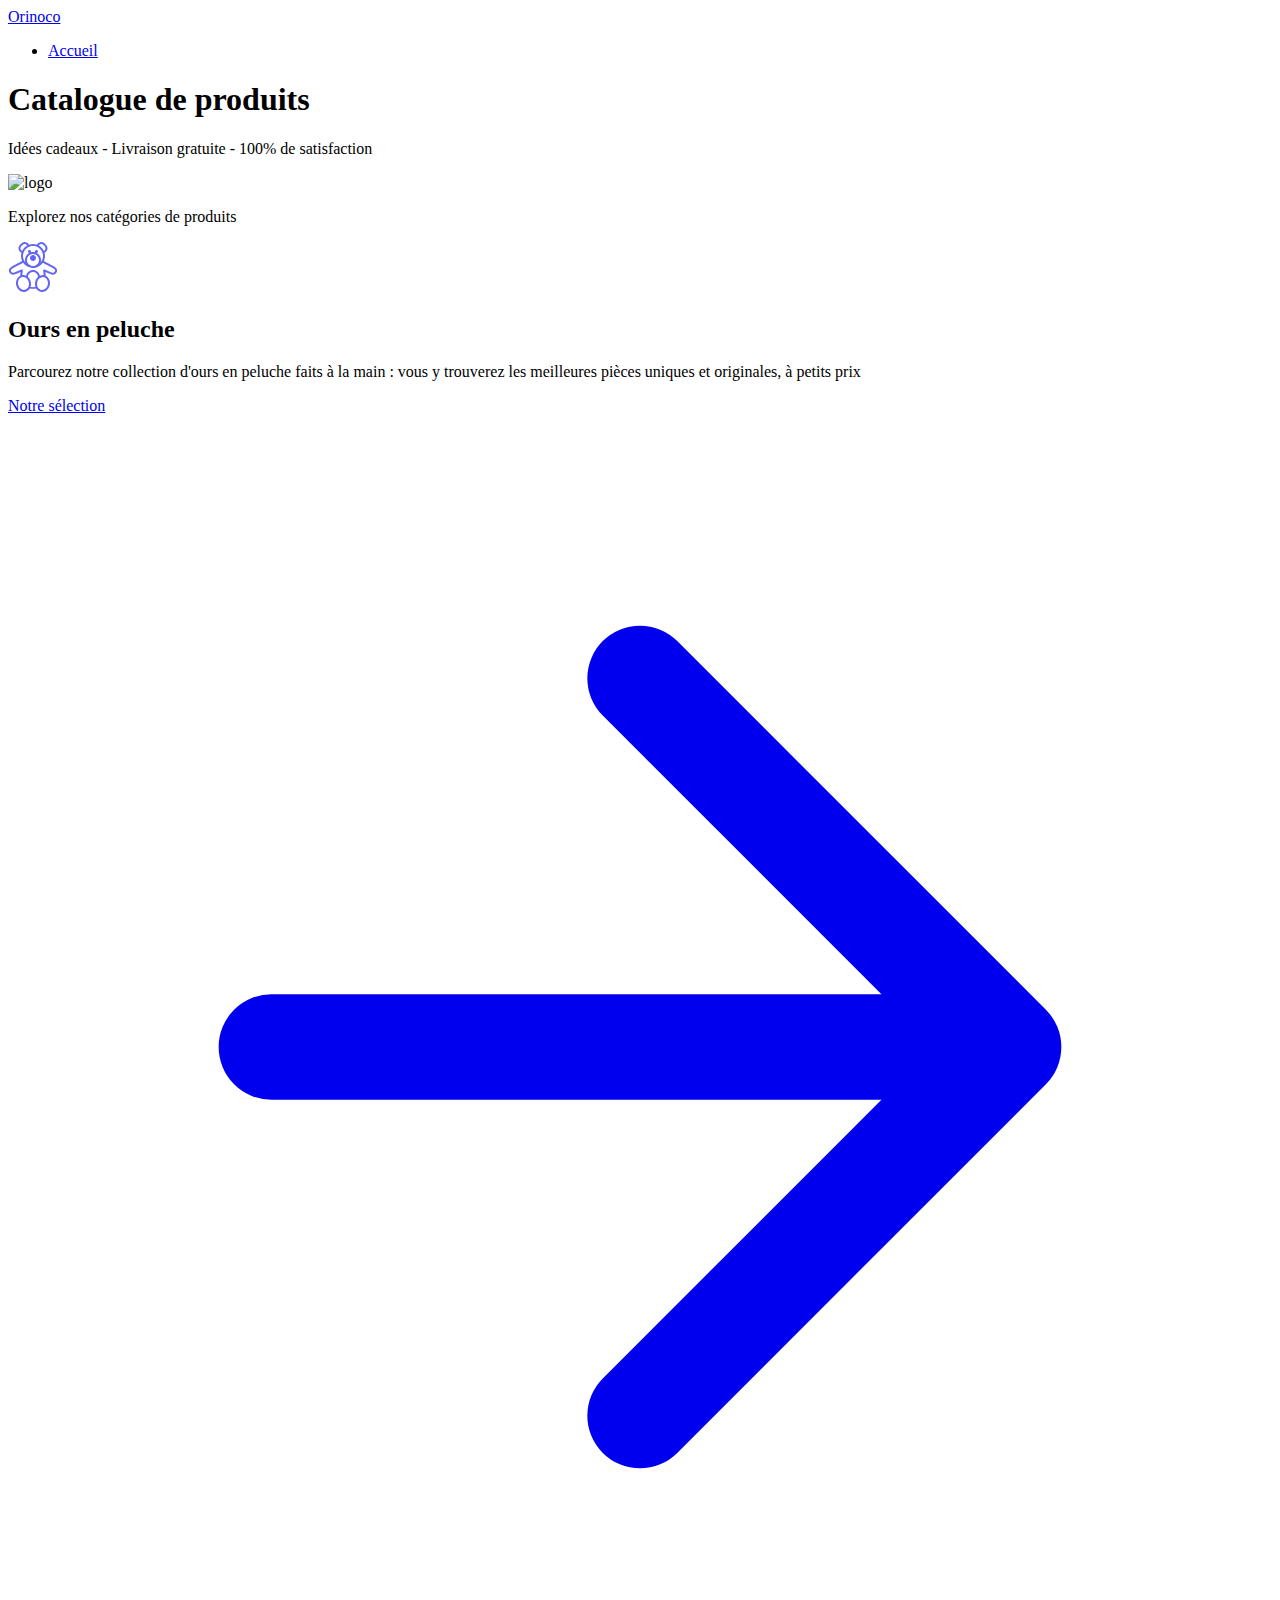
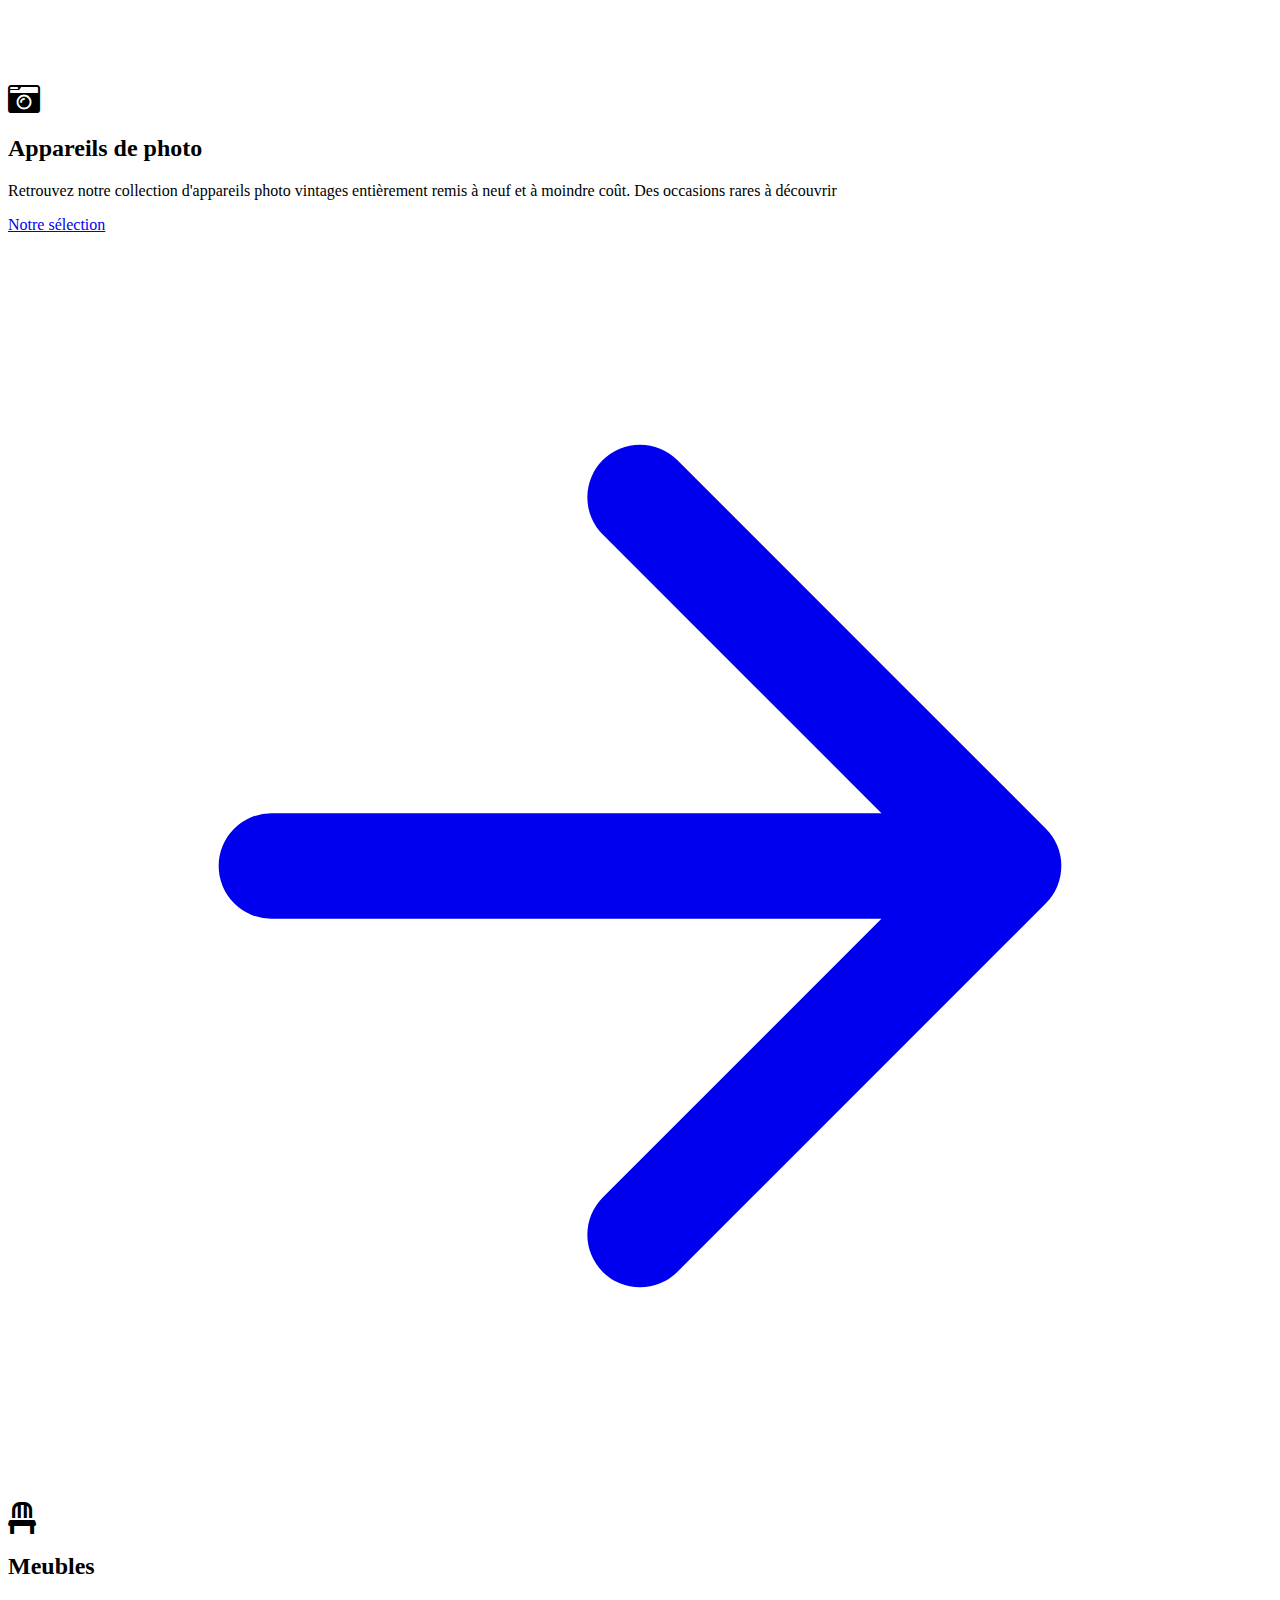
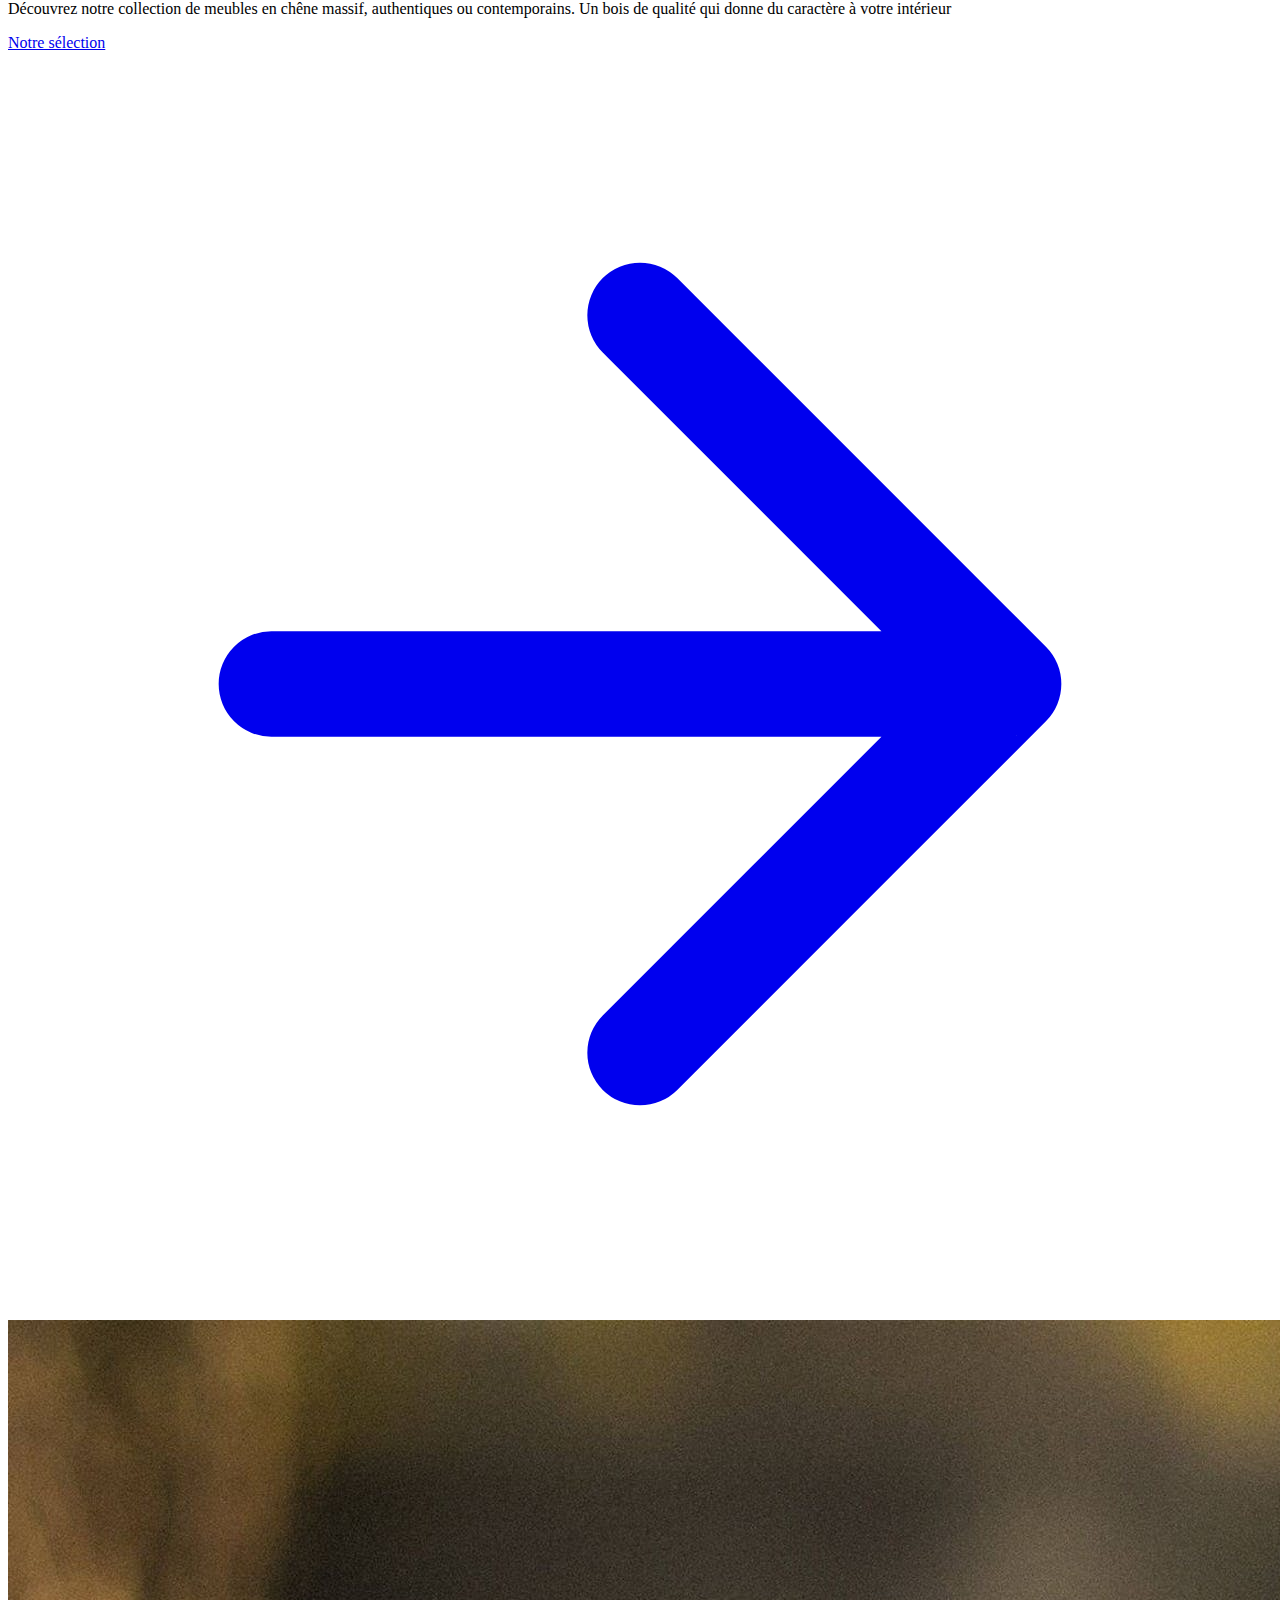
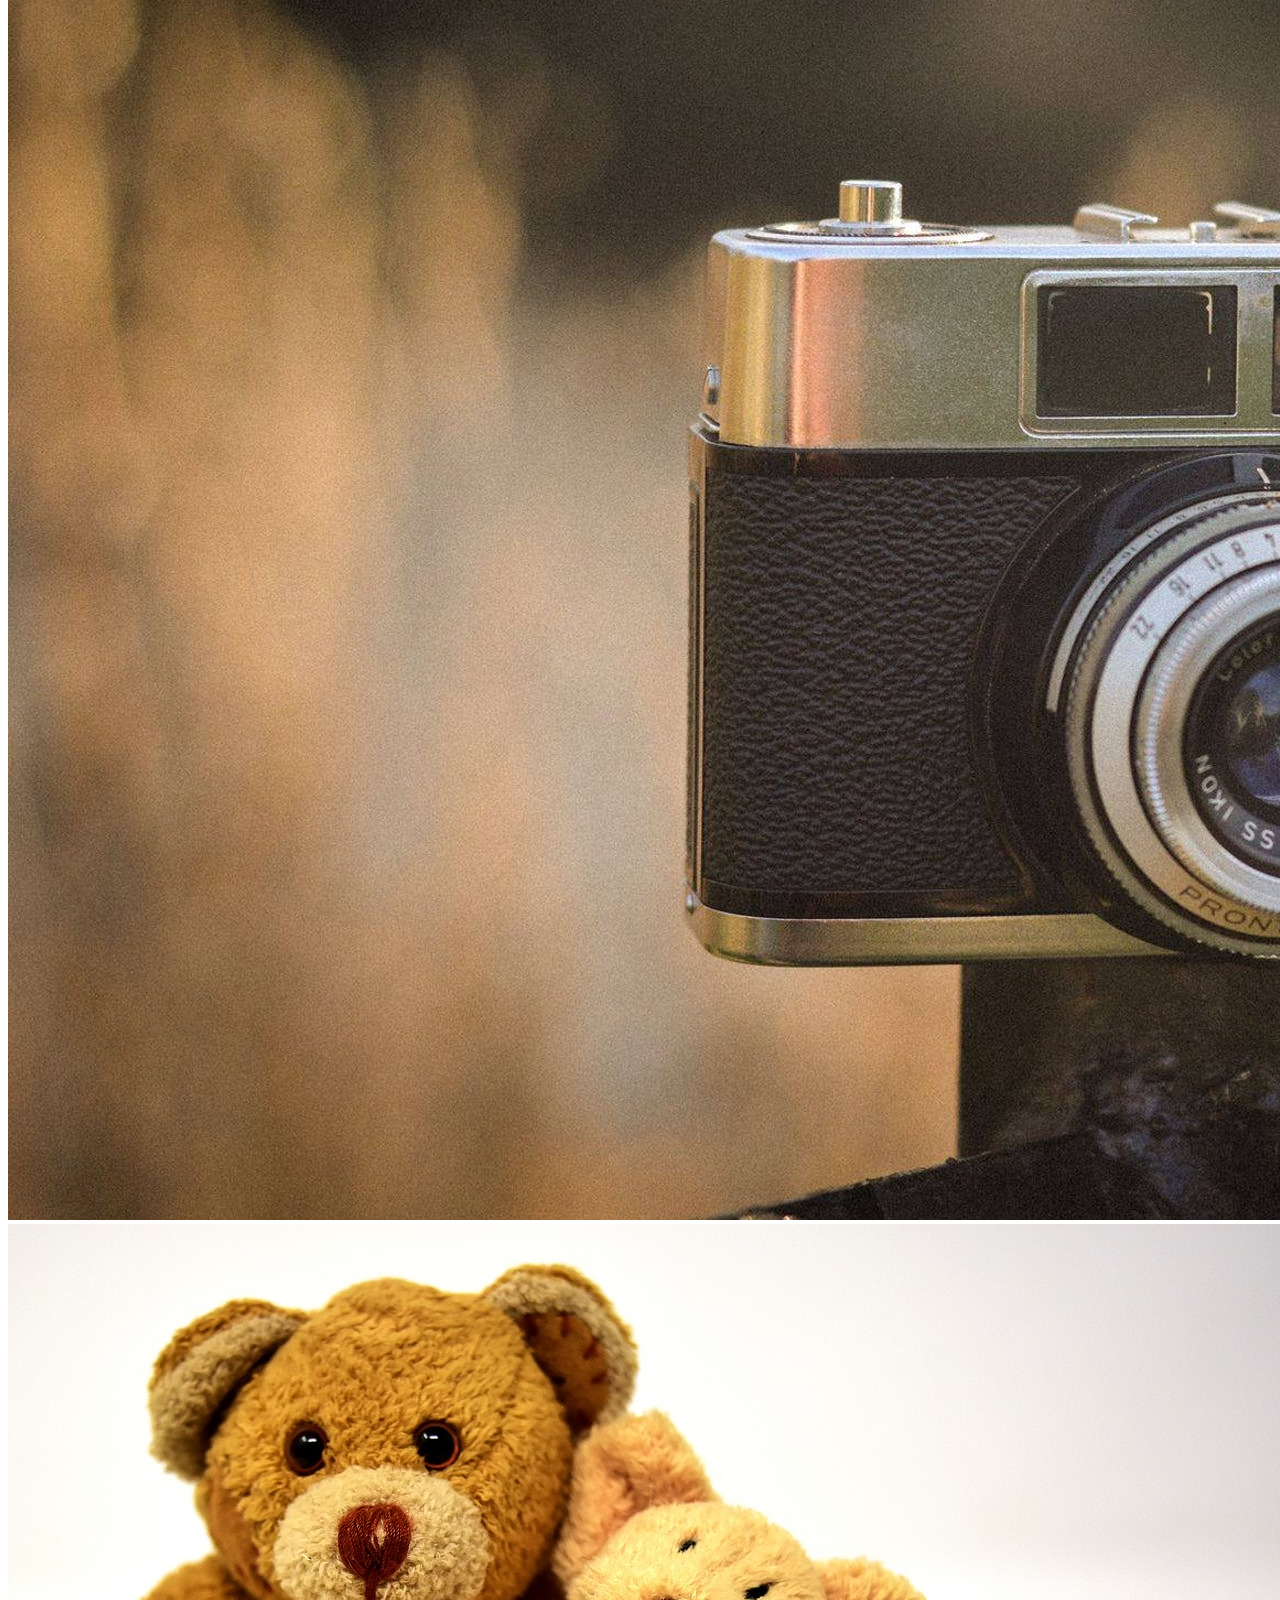
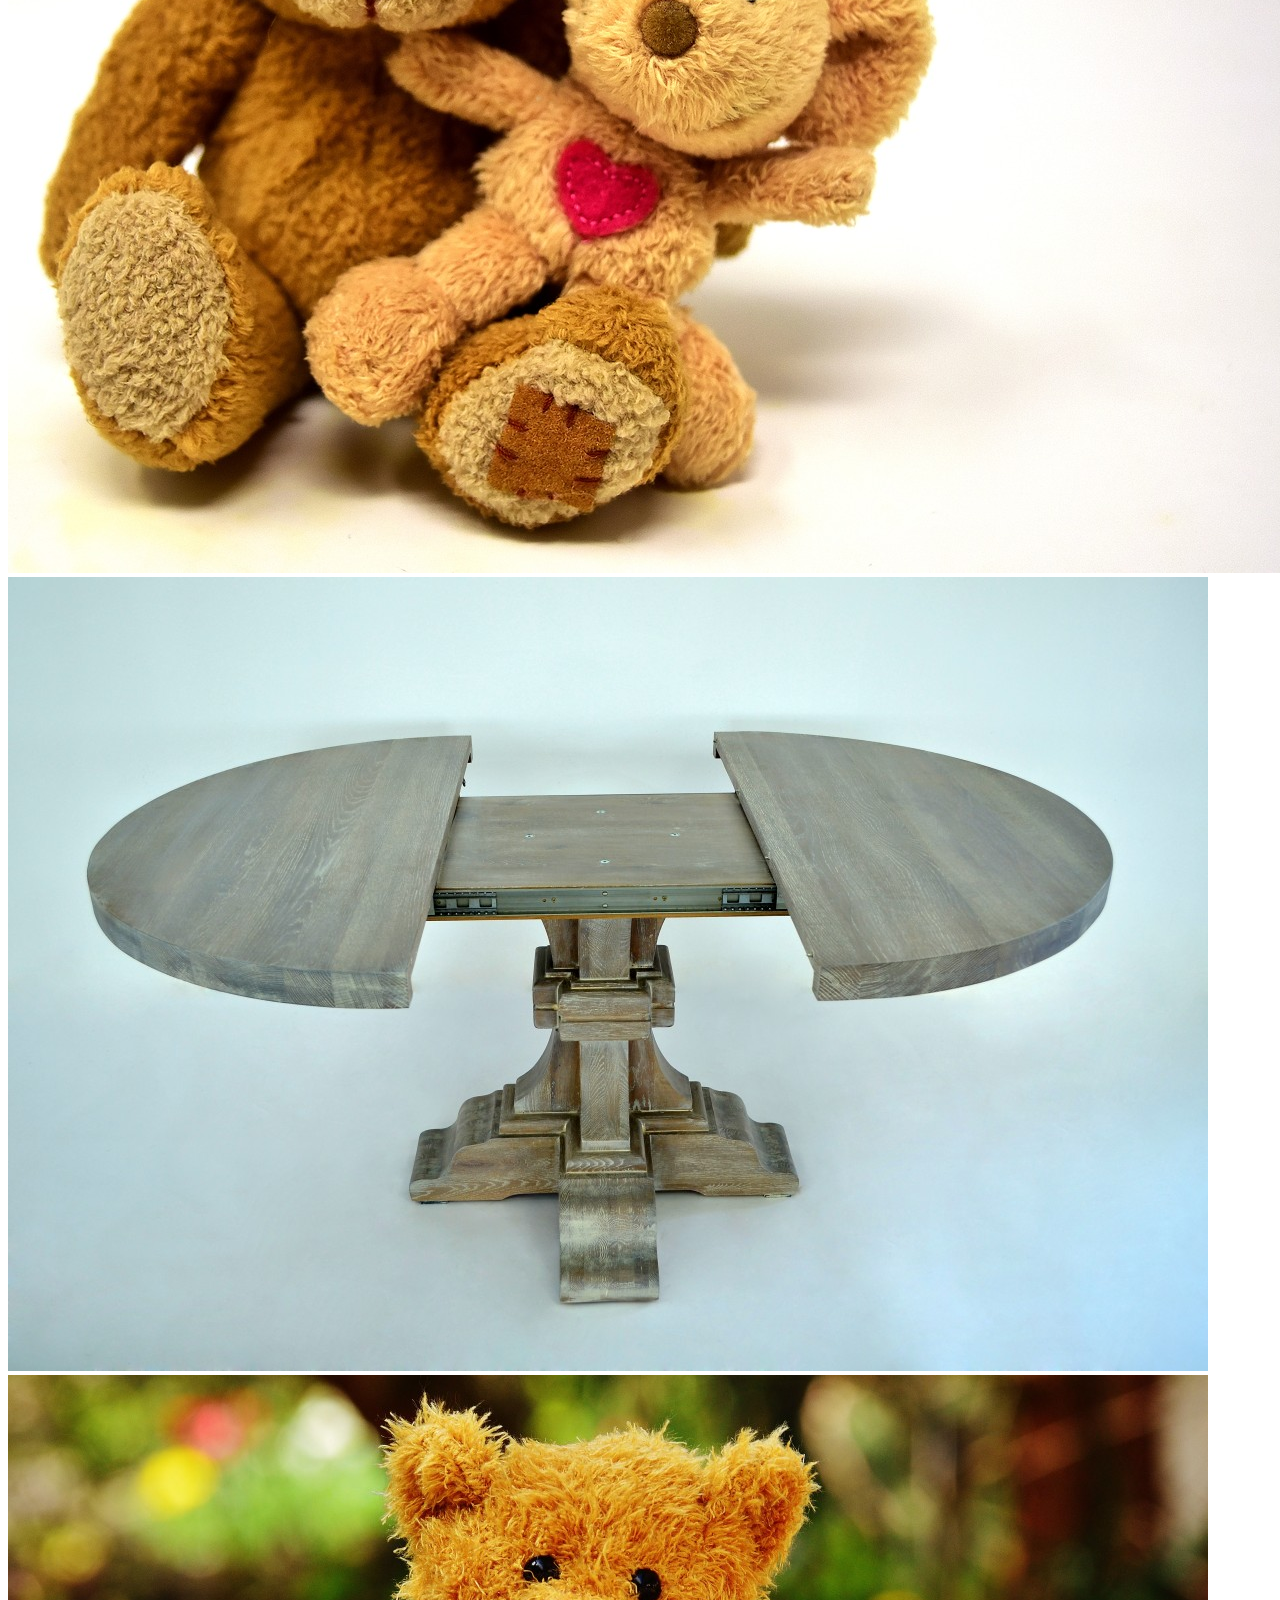
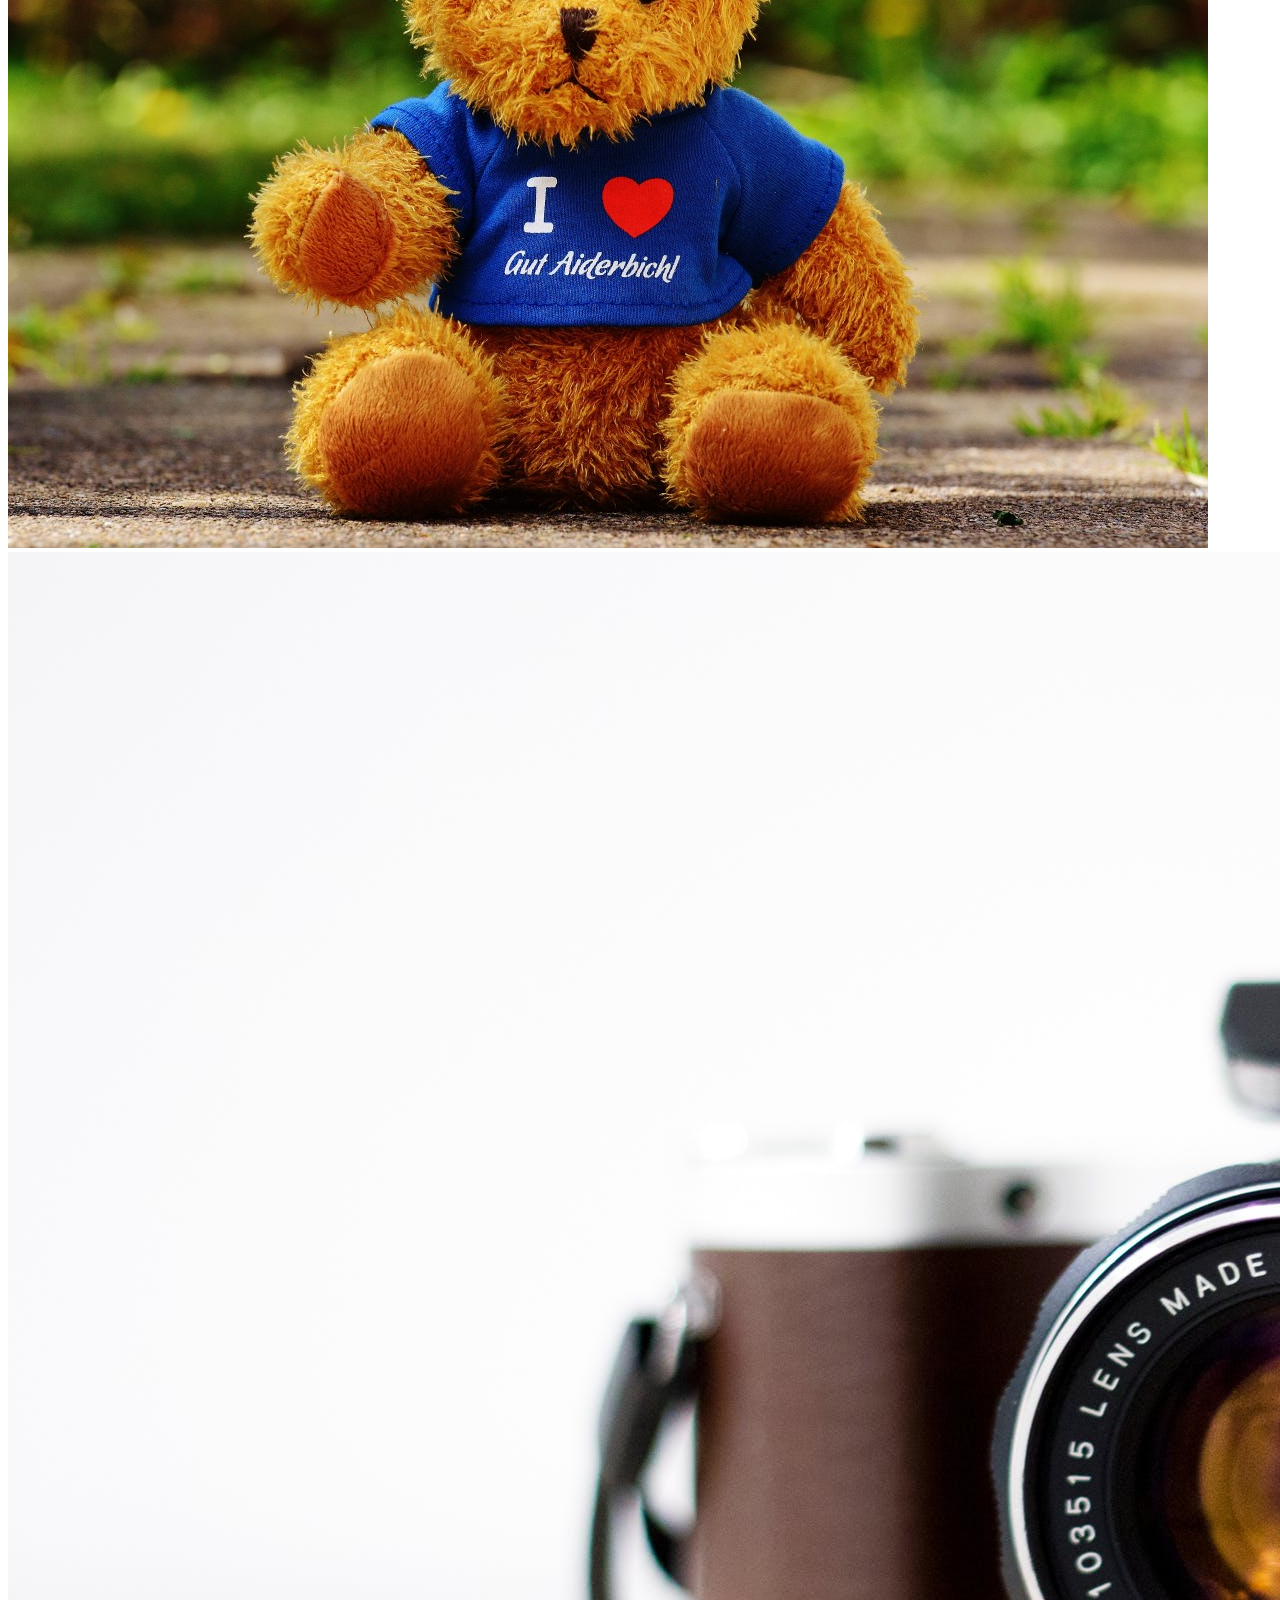
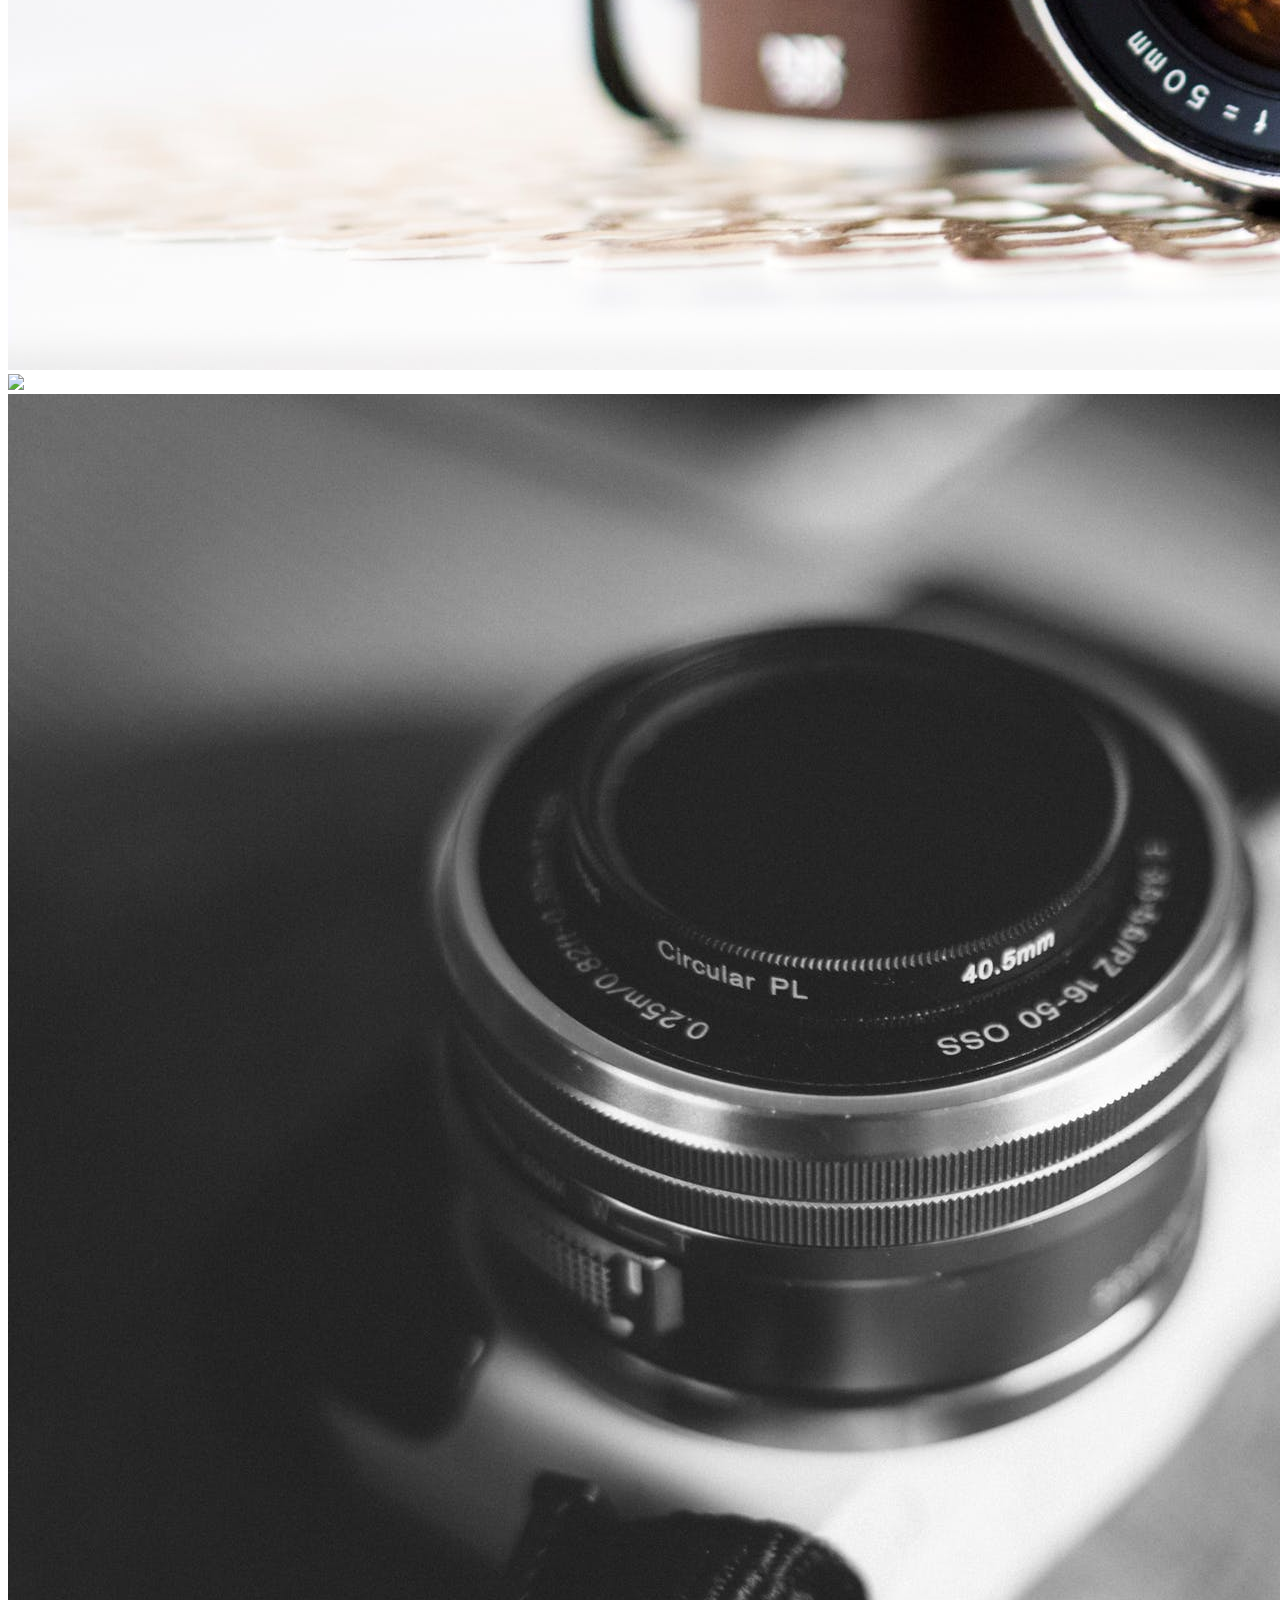
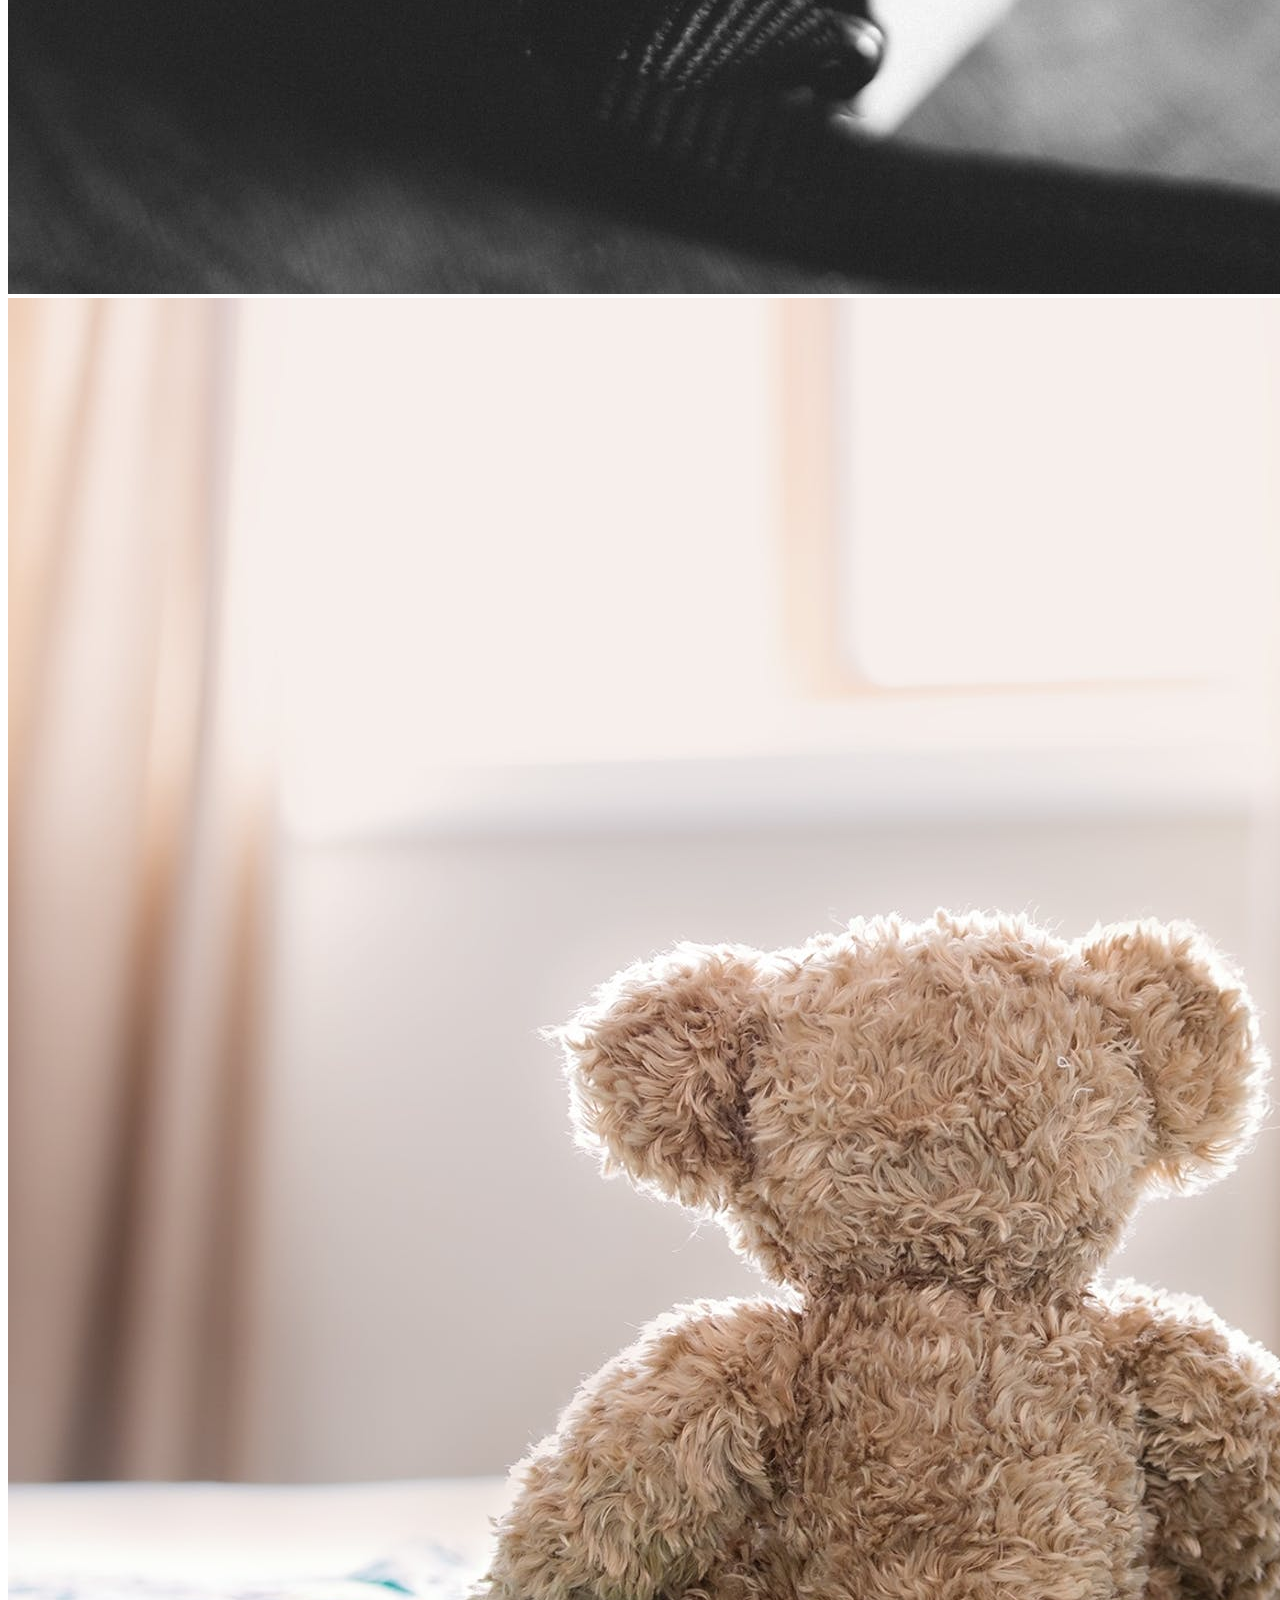
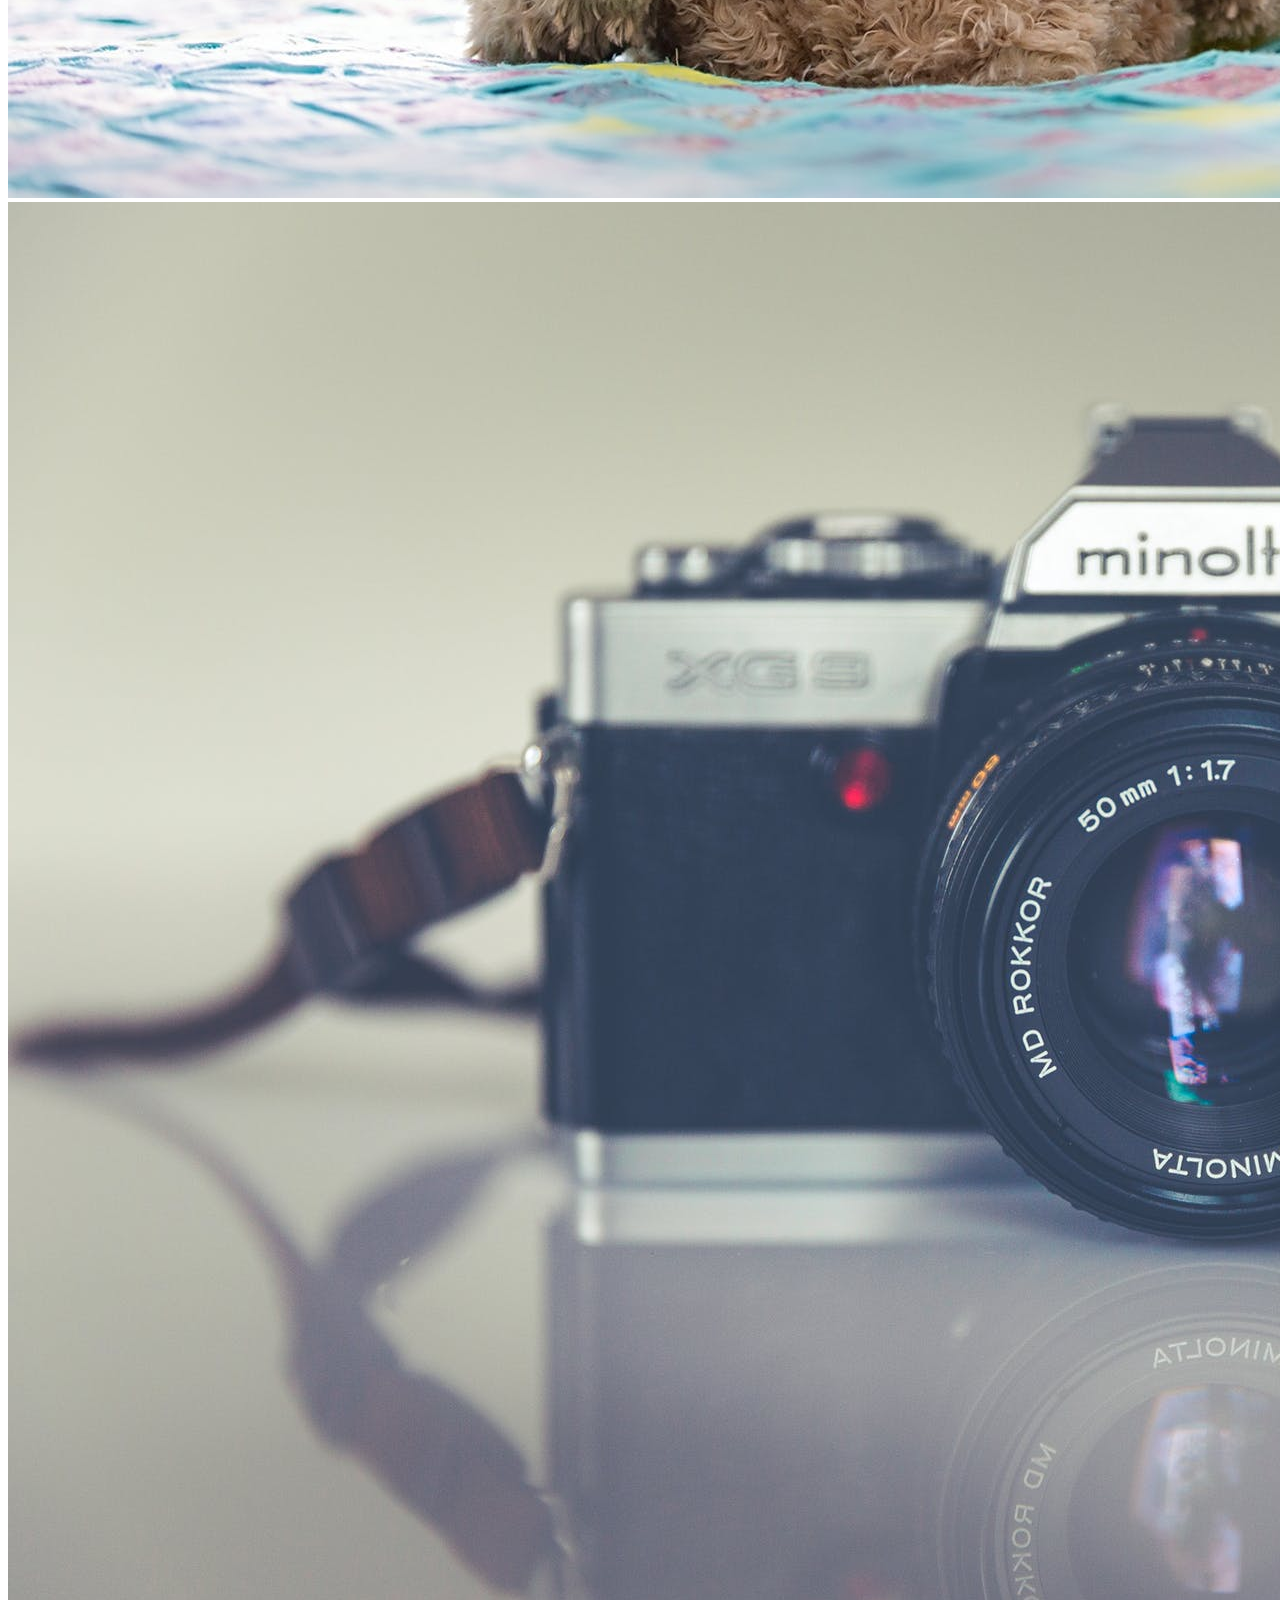
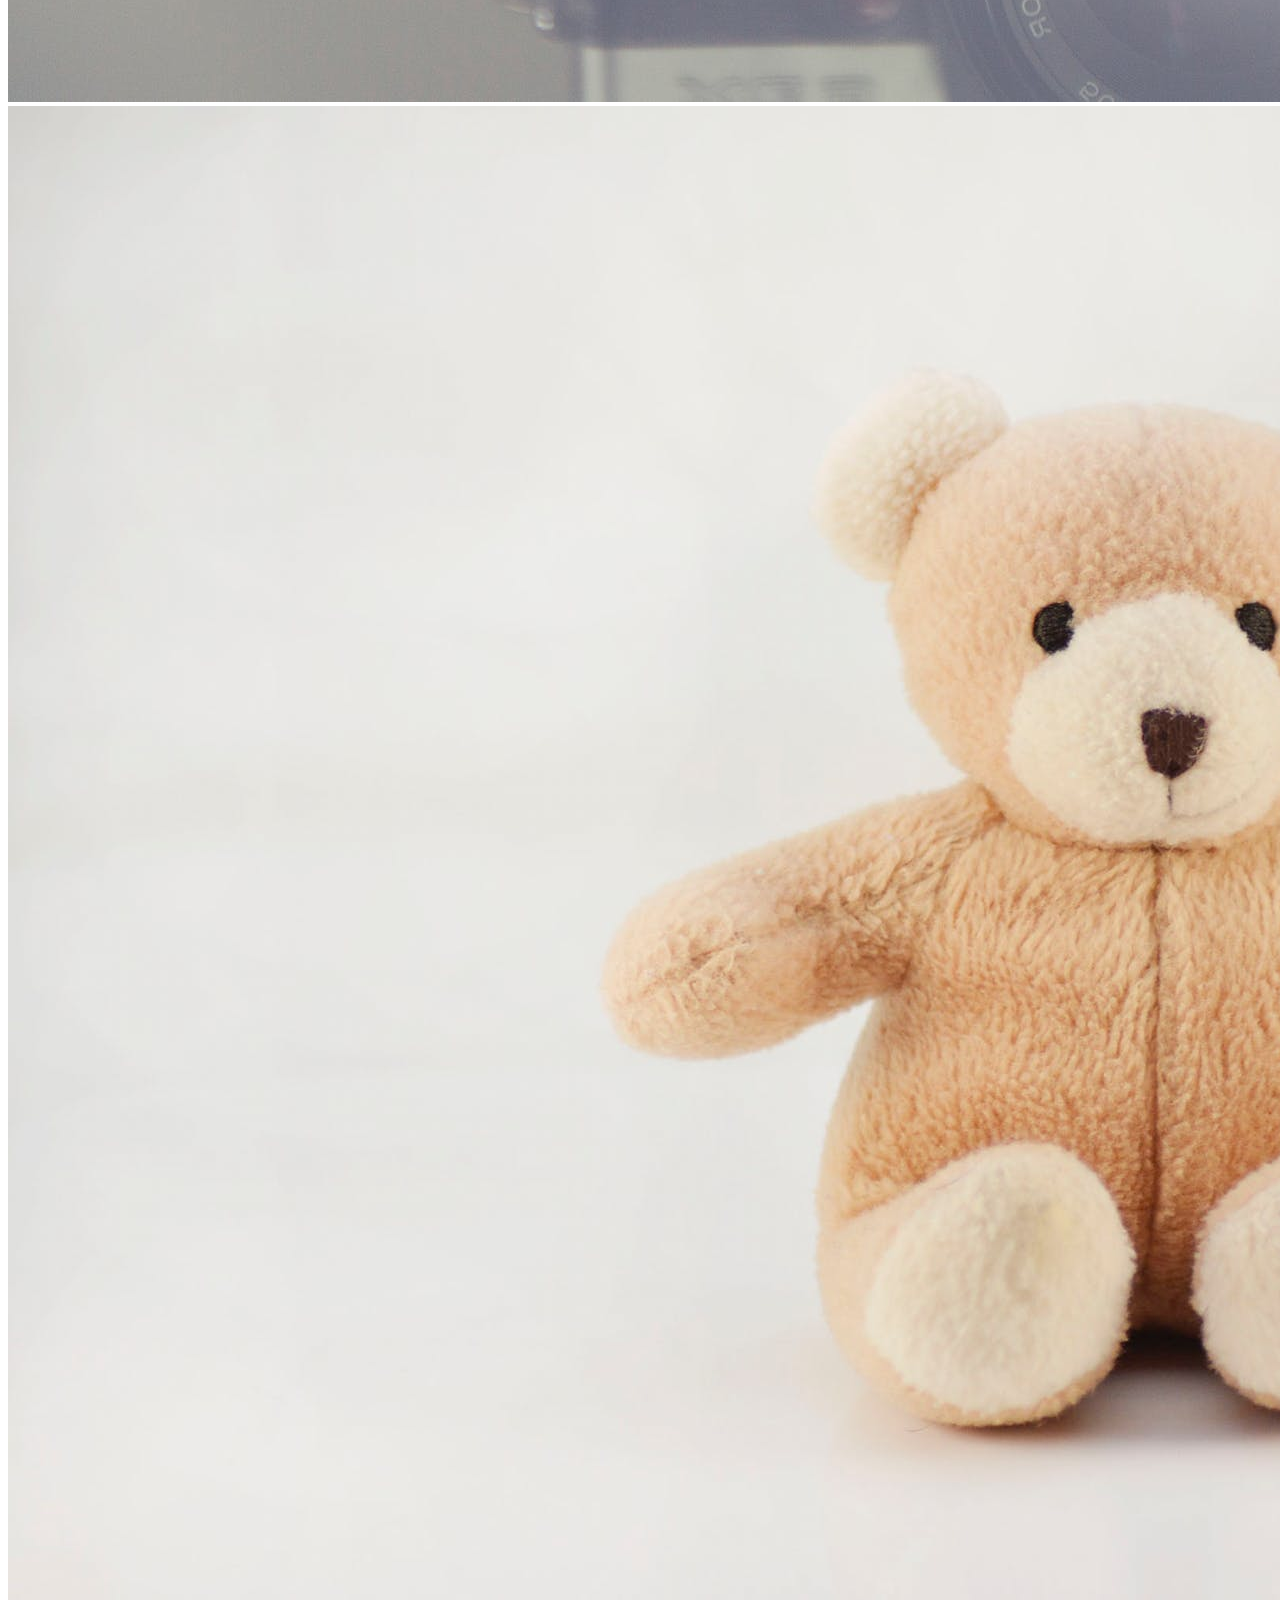
==== frontend/view/index.html @ 78802ab3 "first commit: clone and init frontend" ====
<!DOCTYPE html>
<html>
  <head>
    <meta charset="UTF-8" />
    <meta name="viewport" content="width=device-width, initial-scale=1.0" />
    <link
      href="https://unpkg.com/tailwindcss@^2/dist/tailwind.min.css"
      rel="stylesheet"
    />
    <link
      href="../css/fontawesome-free-5.15.3-web/css/all.css"
      rel="stylesheet"
    />
    <title>Orinoco | E-commerce</title>
    <style>
      .move-item:hover {
        transform: translateZ(100px) translateX(-5px) translateY(-10px);
        box-shadow: 25px 14px 29px 0 rgba(0, 0, 0, 0.35);
      }
      .-rotate-35 {
        --tw-rotate: -35deg;
      }
    </style>
  </head>
  <body class="text-gray-900 leading-normal">
    <div role="document" class="min-h-screen flex flex-col">
      <header
        role="banner"
        class="w-full p-4 bg-gray-100 flex items-center justify-between"
      >
        <a href="/" rel="home" class="text-lg font-bold leading-tight"
          >Orinoco</a
        >
        <nav role="navigation" tabindex="-1" aria-label="Main">
          <ul class="flex align-center spacing-x-4">
            <li><a href="#content" aria-current="page">Accueil</a></li>
          </ul>
        </nav>
      </header>
      <main class="flex-grow w-full p-4" id="content" tabindex="-1">
        <div class="max-w-5xl mx-auto mt-10">
          <h1
            class="
              text-5xl
              lg:text-3xl
              font-bold
              leading-tight
              mb-4
              text-center
            "
          >
            Catalogue de produits
          </h1>
          <p class="leading-tight text-lg mb-4 text-center from-gray-400">
            Idées cadeaux - Livraison gratuite - 100% de satisfaction
          </p>
          <div class="flex mt-10">
            <div class="flex mx-auto space-y-1">
              <div
                class="
                  bg-gradient-to-r
                  from-cyan-400
                  to-fuchsia-600
                  rounded-full
                  p-1
                "
              >
                <div class="flex flex-wrap justify-center">
                  <div class="w-6/12 sm:w-4/12 px-4">
                    <img
                      class="rounded-full border border-gray-100 shadow-sm"
                      src="../css/img/Capture d’écran 2021-07-22 à 11.48.21.png"
                      alt="logo"
                    />
                  </div>
                </div>
              </div>
            </div>
          </div>
          <section class="text-gray-600 body-font py-5">
            <div class="container px-5 py-5 mx-auto">
              <div class="text-center mb-20">
                <p
                  class="
                    text-base
                    leading-relaxed
                    xl:w-2/4
                    lg:w-3/4
                    mx-auto
                    text-gray-500s
                  "
                >
                  Explorez nos catégories de produits
                </p>
                <div class="flex mt-6 justify-center">
                  <div
                    class="w-16 h-1 rounded-full bg-indigo-500 inline-flex"
                  ></div>
                </div>
              </div>
              <div
                class="
                  flex flex-wrap
                  sm:-m-4
                  -mx-4
                  -mb-10
                  -mt-4
                  md:space-y-0
                  space-y-6
                "
              >
                <div
                  class="p-4 md:w-1/3 flex flex-col text-center items-center"
                >
                  <div
                    class="
                      w-20
                      h-20
                      inline-flex
                      items-center
                      justify-center
                      rounded-full
                      bg-indigo-100
                      text-indigo-500
                      mb-5
                      flex-shrink-0
                    "
                  >
                    <svg
                      xmlns="http://www.w3.org/2000/svg"
                      x="0px"
                      y="0px"
                      width="50"
                      height="50"
                      viewBox="0 0 172 172"
                      style="fill: #000000"
                    >
                      <g
                        fill="none"
                        fill-rule="nonzero"
                        stroke="none"
                        stroke-width="1"
                        stroke-linecap="butt"
                        stroke-linejoin="miter"
                        stroke-miterlimit="10"
                        stroke-dasharray=""
                        stroke-dashoffset="0"
                        font-family="none"
                        font-weight="none"
                        font-size="none"
                        text-anchor="none"
                        style="mix-blend-mode: normal"
                      >
                        <path d="M0,172v-172h172v172z" fill="none"></path>
                        <g fill="#6366f2">
                          <path
                            d="M56.115,0c-2.62031,0 -4.71656,1.03469 -6.9875,2.365c-2.27094,1.33031 -4.52844,3.10406 -6.3425,5.0525c-4.31344,4.6225 -5.71094,8.21031 -6.5575,11.7175c-1.04812,4.34031 0.55094,8.58656 3.01,11.9325c1.85438,2.53969 4.27313,4.68969 6.9875,6.235c-0.95406,3.46688 -1.505,7.095 -1.505,10.8575c0,6.31563 1.42438,12.26844 3.9775,17.63c-3.21156,1.69313 -29.33406,15.43969 -35.475,18.5975c-3.26531,1.67969 -6.40969,3.9775 -8.385,7.4175c-1.97531,3.44 -2.32469,8.04906 -0.215,12.685c2.17688,4.79719 6.235,7.37719 9.9975,7.955c3.7625,0.57781 7.14875,-0.38969 9.5675,-1.29c4.8375,-1.81406 13.98844,-5.73781 19.2425,-7.955l-1.505,12.5775c-11.05906,5.36156 -16.78344,19.29625 -13.545,33.0025c3.66844,15.49344 17.69719,25.94781 31.7125,22.575c6.46344,-1.55875 11.63688,-5.71094 14.9425,-11.2875c3.52063,0.52406 7.17563,0.86 10.965,0.86c3.80281,0 7.44438,-0.33594 10.965,-0.86c3.30563,5.57656 8.47906,9.72875 14.9425,11.2875c14.01531,3.37281 28.04406,-7.08156 31.7125,-22.575c3.25188,-13.74656 -2.53969,-27.66781 -13.6525,-33.0025l-1.505,-12.5775c5.21375,2.19031 14.48563,6.14094 19.35,7.955c2.41875,0.90031 5.805,1.86781 9.5675,1.29c3.7625,-0.57781 7.82063,-3.15781 9.9975,-7.955c2.10969,-4.63594 1.76031,-9.245 -0.215,-12.685c-1.97531,-3.44 -5.11969,-5.73781 -8.385,-7.4175c-6.15437,-3.15781 -32.50531,-17.28062 -35.3675,-18.8125c2.48594,-5.29437 3.87,-11.19344 3.87,-17.415c0,-3.7625 -0.55094,-7.39062 -1.505,-10.8575c2.71438,-1.54531 5.13313,-3.69531 6.9875,-6.235c2.45906,-3.34594 4.05813,-7.59219 3.01,-11.9325c-0.84656,-3.50719 -2.24406,-7.095 -6.5575,-11.7175c-1.81406,-1.94844 -4.07156,-3.72219 -6.3425,-5.0525c-2.27094,-1.33031 -4.36719,-2.365 -6.9875,-2.365c-6.9875,0 -13.19562,3.56094 -16.77,9.03c-4.12531,-1.3975 -8.51937,-2.15 -13.115,-2.15c-4.59562,0 -8.98969,0.7525 -13.115,2.15c-3.57437,-5.46906 -9.7825,-9.03 -16.77,-9.03zM56.115,6.88c4.16563,0 7.80719,1.96188 10.2125,4.945c-7.74,4.20594 -13.98844,10.91125 -17.7375,18.92c-1.42437,-0.99437 -2.76812,-2.28437 -3.7625,-3.655c-1.63937,-2.23062 -2.35156,-4.59562 -1.935,-6.3425c0.76594,-3.19812 1.23625,-4.73 4.945,-8.7075c1.26313,-1.35719 3.03688,-2.76812 4.73,-3.7625c1.69313,-0.99437 3.39969,-1.3975 3.5475,-1.3975zM115.885,6.88c0.14781,0 1.85438,0.40313 3.5475,1.3975c1.69313,0.99438 3.46688,2.40531 4.73,3.7625c3.70875,3.9775 4.17906,5.50938 4.945,8.7075c0.41656,1.74688 -0.29562,4.11188 -1.935,6.3425c-0.99437,1.37063 -2.33812,2.66063 -3.7625,3.655c-3.74906,-8.00875 -9.9975,-14.71406 -17.7375,-18.92c2.40531,-2.98312 6.04688,-4.945 10.2125,-4.945zM86,13.76c14.48563,0 26.84813,8.86875 31.9275,21.5c-0.08062,0.99438 0.26875,1.97531 0.9675,2.6875c1.00781,3.23844 1.505,6.63813 1.505,10.2125c0,8.6 -3.18469,16.4475 -8.385,22.4675c0.92719,-2.74125 1.505,-5.65719 1.505,-8.7075c0,-10.4275 -5.83187,-19.52469 -14.405,-24.1875c2.35156,-0.48375 4.085,-2.56656 4.085,-5.0525c0,-2.84875 -2.31125,-5.16 -5.16,-5.16c-2.84875,0 -5.16,2.31125 -5.16,5.16c0,1.06156 0.30906,2.08281 0.86,2.9025c-2.45906,-0.72562 -5.0525,-1.1825 -7.74,-1.1825c-2.6875,0 -5.28094,0.45688 -7.74,1.1825c0.55094,-0.81969 0.86,-1.84094 0.86,-2.9025c0,-2.84875 -2.31125,-5.16 -5.16,-5.16c-2.84875,0 -5.16,2.31125 -5.16,5.16c0,2.48594 1.73344,4.56875 4.085,5.0525c-8.57312,4.66281 -14.405,13.76 -14.405,24.1875c0,3.05031 0.57781,5.96625 1.505,8.7075c-5.20031,-6.02 -8.385,-13.8675 -8.385,-22.4675c0,-3.57437 0.49719,-6.97406 1.505,-10.2125c0.69875,-0.71219 1.04813,-1.69312 0.9675,-2.6875c5.07938,-12.63125 17.44188,-21.5 31.9275,-21.5zM86,41.28c11.43531,0 20.64,9.20469 20.64,20.64c0,10.65594 -7.94156,19.37688 -18.275,20.5325c-0.76594,0.08063 -1.57219,0.1075 -2.365,0.1075c-0.71219,0 -1.45125,-0.04031 -2.15,-0.1075c-0.06719,0 -0.14781,0 -0.215,0c-10.33344,-1.15562 -18.275,-9.87656 -18.275,-20.5325c0,-11.43531 9.20469,-20.64 20.64,-20.64zM86,44.72c-5.6975,0 -10.32,4.6225 -10.32,10.32c0,5.6975 4.6225,10.32 10.32,10.32c5.6975,0 10.32,-4.6225 10.32,-10.32c0,-5.6975 -4.6225,-10.32 -10.32,-10.32zM119.97,71.595c2.55313,1.35719 29.22656,15.60094 35.69,18.92c2.56656,1.31688 4.6225,3.03688 5.59,4.73c0.9675,1.69313 1.1825,3.37281 -0.215,6.45c-1.37062,3.01 -2.82187,3.57438 -4.73,3.87c-1.90812,0.29563 -4.34031,-0.18812 -6.1275,-0.86c-5.65719,-2.10969 -24.51,-10.105 -24.51,-10.105c-1.11531,-0.45687 -2.40531,-0.29562 -3.37281,0.43c-0.9675,0.72563 -1.49156,1.90813 -1.35719,3.1175l1.8275,15.5875c-2.58,-0.30906 -5.16,-0.24187 -7.6325,0.3225c-1.89469,0.43 -3.72219,1.16906 -5.4825,2.0425c-2.0425,-11.20687 -11.86531,-19.78 -23.65,-19.78c-11.78469,0 -21.6075,8.57313 -23.65,19.78c-1.76031,-0.87344 -3.58781,-1.6125 -5.4825,-2.0425c-1.66625,-0.37625 -3.3325,-0.55094 -5.0525,-0.5375c-0.86,0.01344 -1.69312,0.1075 -2.58,0.215l1.8275,-15.5875c0.13438,-1.20937 -0.38969,-2.39187 -1.35719,-3.1175c-0.9675,-0.72562 -2.2575,-0.88687 -3.37281,-0.43c0,0 -18.85281,7.99531 -24.51,10.105c-1.78719,0.67188 -4.21937,1.15563 -6.1275,0.86c-1.90812,-0.29562 -3.35937,-0.9675 -4.73,-3.9775c-1.3975,-3.07719 -1.1825,-4.64937 -0.215,-6.3425c0.9675,-1.69312 3.13094,-3.41312 5.6975,-4.73c6.39625,-3.27875 32.84125,-17.3075 35.69,-18.8125c6.90688,9.90344 18.03313,16.6625 30.745,17.63c0.1075,0.01344 0.215,-0.01344 0.3225,0c0.92719,0.09406 1.84094,0.1075 2.795,0.1075c1.06156,0 2.09625,0.01344 3.1175,-0.1075c12.76563,-0.9675 23.94563,-7.76687 30.8525,-17.7375zM86,103.2c9.54063,0 17.2,7.68625 17.2,17.2c0,0.04031 0,0.06719 0,0.1075c-4.46125,4.085 -7.91469,9.68844 -9.46,16.2325c-1.49156,6.32906 -1.11531,12.72531 0.86,18.275c-2.76812,0.3225 -5.63031,0.5375 -8.6,0.5375c-2.98312,0 -5.81844,-0.215 -8.6,-0.5375c1.97531,-5.54969 2.35156,-11.94594 0.86,-18.275c-1.54531,-6.54406 -4.99875,-12.1475 -9.46,-16.2325c0,-0.04031 0,-0.06719 0,-0.1075c0,-9.51375 7.65938,-17.2 17.2,-17.2zM51.815,120.4c3.72219,0.01344 7.43094,1.38406 10.6425,3.7625c0.38969,0.68531 0.99438,1.20938 1.72,1.505c0.01344,0.01344 0.09406,-0.01344 0.1075,0c3.35938,3.1175 5.96625,7.43094 7.2025,12.685c2.92938,12.41625 -3.225,23.98594 -13.0075,26.3375c-9.7825,2.35156 -20.39812,-5.10625 -23.3275,-17.5225c-2.92937,-12.41625 3.225,-23.98594 13.0075,-26.3375c1.22281,-0.29562 2.41875,-0.43 3.655,-0.43zM120.185,120.4c1.22281,0 2.43219,0.13438 3.655,0.43c9.7825,2.35156 15.93688,13.92125 13.0075,26.3375c-2.92937,12.41625 -13.545,19.87406 -23.3275,17.5225c-9.7825,-2.35156 -15.93687,-13.92125 -13.0075,-26.3375c1.34375,-5.67062 4.31344,-10.29312 8.0625,-13.4375c0.1075,-0.06719 0.215,-0.13437 0.3225,-0.215c0.08063,-0.06719 0.13438,-0.14781 0.215,-0.215c2.27094,-1.78719 4.78375,-3.03687 7.4175,-3.655c1.20938,-0.28219 2.43219,-0.43 3.655,-0.43z"
                          ></path>
                        </g>
                      </g>
                    </svg>
                  </div>
                  <div class="flex-grow">
                    <h2
                      class="text-gray-900 text-lg title-font font-medium mb-3"
                    >
                      Ours en peluche
                    </h2>
                    <p class="leading-relaxed text-base">
                      Parcourez notre collection d'ours en peluche faits à la
                      main : vous y trouverez les meilleures pièces uniques et
                      originales, à petits prix
                    </p>
                    <a
                      class="mt-3 text-indigo-500 inline-flex items-center"
                      href="page-product.html"
                      >Notre sélection
                      <svg
                        fill="none"
                        stroke="currentColor"
                        stroke-linecap="round"
                        stroke-linejoin="round"
                        stroke-width="2"
                        class="w-4 h-4 ml-2"
                        viewBox="0 0 24 24"
                      >
                        <path d="M5 12h14M12 5l7 7-7 7"></path></svg
                    ></a>
                  </div>
                </div>
                <div
                  class="p-4 md:w-1/3 flex flex-col text-center items-center"
                >
                  <div
                    class="
                      w-20
                      h-20
                      inline-flex
                      items-center
                      justify-center
                      rounded-full
                      bg-indigo-100
                      text-indigo-500
                      mb-5
                      flex-shrink-0
                    "
                  >
                    <i class="fas fa-camera-retro fa-2x"></i>
                  </div>
                  <div class="flex-grow">
                    <h2
                      class="text-gray-900 text-lg title-font font-medium mb-3"
                    >
                      Appareils de photo
                    </h2>
                    <p class="leading-relaxed text-base">
                      Retrouvez notre collection d'appareils photo vintages
                      entièrement remis à neuf et à moindre coût. Des occasions
                      rares à découvrir
                    </p>
                    <a
                      class="mt-3 text-indigo-500 inline-flex items-center"
                      href="/"
                      >Notre sélection
                      <svg
                        fill="none"
                        stroke="currentColor"
                        stroke-linecap="round"
                        stroke-linejoin="round"
                        stroke-width="2"
                        class="w-4 h-4 ml-2"
                        viewBox="0 0 24 24"
                      >
                        <path d="M5 12h14M12 5l7 7-7 7"></path></svg
                    ></a>
                  </div>
                </div>
                <div
                  class="p-4 md:w-1/3 flex flex-col text-center items-center"
                >
                  <div
                    class="
                      w-20
                      h-20
                      inline-flex
                      items-center
                      justify-center
                      rounded-full
                      bg-indigo-100
                      text-indigo-500
                      mb-5
                      flex-shrink-0
                    "
                  >
                    <i class="fas fa-chair fa-2x"></i>
                  </div>
                  <div class="flex-grow">
                    <h2
                      class="text-gray-900 text-lg title-font font-medium mb-3"
                    >
                      Meubles
                    </h2>
                    <p class="leading-relaxed text-base">
                      Découvrez notre collection de meubles en chêne massif,
                      authentiques ou contemporains. Un bois de qualité qui
                      donne du caractère à votre intérieur
                    </p>
                    <a
                      class="mt-3 text-indigo-500 inline-flex items-center"
                      href="/"
                      >Notre sélection
                      <svg
                        fill="none"
                        stroke="currentColor"
                        stroke-linecap="round"
                        stroke-linejoin="round"
                        stroke-width="2"
                        class="w-4 h-4 ml-2"
                        viewBox="0 0 24 24"
                      >
                        <path d="M5 12h14M12 5l7 7-7 7"></path></svg
                    ></a>
                  </div>
                </div>
              </div>
            </div>
          </section>
          <section
            class="bg-gray-100 w-full h-2/3 overflow-hidden absolute left-0"
          >
            <div
              class="
                w-full
                mx-auto
                flex flex-wrap
                transform
                -rotate-35
                skew-x-2
                scale-150
              "
            >
              <div class="p-1 mx-6">
                <div
                  class="
                    z-10
                    flex
                    p-2
                    items-center
                    flex-col
                    h-44
                    w-96
                    rounded-md
                    shadow-md
                    my-4
                    transform
                    duration-200
                    move-item
                  "
                >
                  <img
                    class="rounded-md w-full h-full object-cover"
                    src="../css/img/vcam_1.jpg"
                  />
                </div>
              </div>
              <div class="p-1 mx-6">
                <div
                  class="
                    z-20
                    flex
                    p-2
                    items-center
                    flex-col
                    h-44
                    w-96
                    rounded-md
                    shadow-md
                    my-4
                    transform
                    duration-200
                    move-item
                  "
                >
                  <img
                    class="rounded-md w-full h-full object-cover"
                    src="../css/img/teddy_3.jpg"
                  />
                </div>
              </div>
              <div class="p-1 mx-6">
                <div
                  class="
                    z-20
                    flex
                    p-2
                    items-center
                    flex-col
                    h-44
                    w-96
                    rounded-md
                    shadow-md
                    my-4
                    transform
                    duration-200
                    move-item
                  "
                >
                  <img
                    class="rounded-md w-full h-full object-cover"
                    src="../css/img/oak_3.jpg"
                  />
                </div>
              </div>
              <div class="p-1 mx-6">
                <div
                  class="
                    z-20
                    flex
                    p-2
                    items-center
                    flex-col
                    h-44
                    w-96
                    rounded-md
                    shadow-md
                    my-4
                    transform
                    duration-200
                    move-item
                  "
                >
                  <img
                    class="rounded-md w-full h-full object-cover"
                    src="../css/img/teddy_4.jpg"
                  />
                </div>
              </div>
              <div class="p-1 mx-6">
                <div
                  class="
                    z-20
                    flex
                    p-2
                    items-center
                    flex-col
                    h-44
                    w-96
                    rounded-md
                    shadow-md
                    my-4
                    transform
                    duration-200
                    move-item
                  "
                >
                  <img
                    class="rounded-md w-full h-full object-cover"
                    src="../css/img/vcam_5.jpg"
                  />
                </div>
              </div>
              <div class="p-1 mx-6">
                <div
                  class="
                    z-20
                    flex
                    p-2
                    items-center
                    flex-col
                    h-44
                    w-96
                    rounded-md
                    shadow-md
                    my-4
                    transform
                    duration-200
                    move-item
                  "
                >
                  <img
                    class="rounded-md w-full h-full object-cover"
                    src="../css/img/oak_5.jpg"
                  />
                </div>
              </div>
              <div class="p-1 mx-6">
                <div
                  class="
                    z-20
                    flex
                    p-2
                    items-center
                    flex-col
                    h-44
                    w-96
                    rounded-md
                    shadow-md
                    my-4
                    transform
                    duration-200
                    move-item
                  "
                >
                  <img
                    class="rounded-md w-full h-full object-cover"
                    src="../css/img/vcam_2.jpg"
                  />
                </div>
              </div>
              <div class="p-1 mx-6">
                <div
                  class="
                    z-20
                    flex
                    p-2
                    items-center
                    flex-col
                    h-44
                    w-96
                    rounded-md
                    shadow-md
                    my-4
                    transform
                    duration-200
                    move-item
                  "
                >
                  <img
                    class="rounded-md w-full h-full object-cover"
                    src="../css/img/teddy_5.jpg"
                  />
                </div>
              </div>
              <div class="p-1 mx-6">
                <div
                  class="
                    z-20
                    flex
                    p-2
                    items-center
                    flex-col
                    h-44
                    w-96
                    rounded-md
                    shadow-md
                    my-4
                    transform
                    duration-200
                    move-item
                  "
                >
                  <img
                    class="rounded-md w-full h-full object-cover"
                    src="../css/img/vcam_4.jpg"
                  />
                </div>
              </div>
              <div class="p-1 mx-6">
                <div
                  class="
                    z-20
                    flex
                    p-2
                    items-center
                    flex-col
                    h-44
                    w-96
                    rounded-md
                    shadow-md
                    my-4
                    transform
                    duration-200
                    move-item
                  "
                >
                  <img
                    class="rounded-md w-full h-full object-cover"
                    src="../css/img/teddy_2.jpg"
                  />
                </div>
              </div>
              <div class="p-1 mx-6">
                <div
                  class="
                    z-20
                    flex
                    p-2
                    items-center
                    flex-col
                    h-44
                    w-96
                    rounded-md
                    shadow-md
                    my-4
                    transform
                    duration-200
                    move-item
                  "
                >
                  <img
                    class="rounded-md w-full h-full object-cover"
                    src="../css/img/vcam_3.jpg"
                  />
                </div>
              </div>
              <div class="p-1 mx-6">
                <div
                  class="
                    z-20
                    flex
                    p-2
                    items-center
                    flex-col
                    h-44
                    w-96
                    rounded-md
                    shadow-md
                    my-4
                    transform
                    duration-200
                    move-item
                  "
                >
                  <img
                    class="rounded-md w-full h-full object-cover"
                    src="../css/img/oak_3.jpg"
                  />
                </div>
              </div>
              <div class="p-1 mx-6">
                <div
                  class="
                    z-20
                    flex
                    p-2
                    items-center
                    flex-col
                    h-44
                    w-96
                    rounded-md
                    shadow-md
                    my-4
                    transform
                    duration-200
                    move-item
                  "
                >
                  <img
                    class="rounded-md w-full h-full object-cover"
                    src="../css/img/teddy_3.jpg"
                  />
                </div>
              </div>
            </div>
          </section>
        </div>
      </main>
    </div>
  </body>
</html>
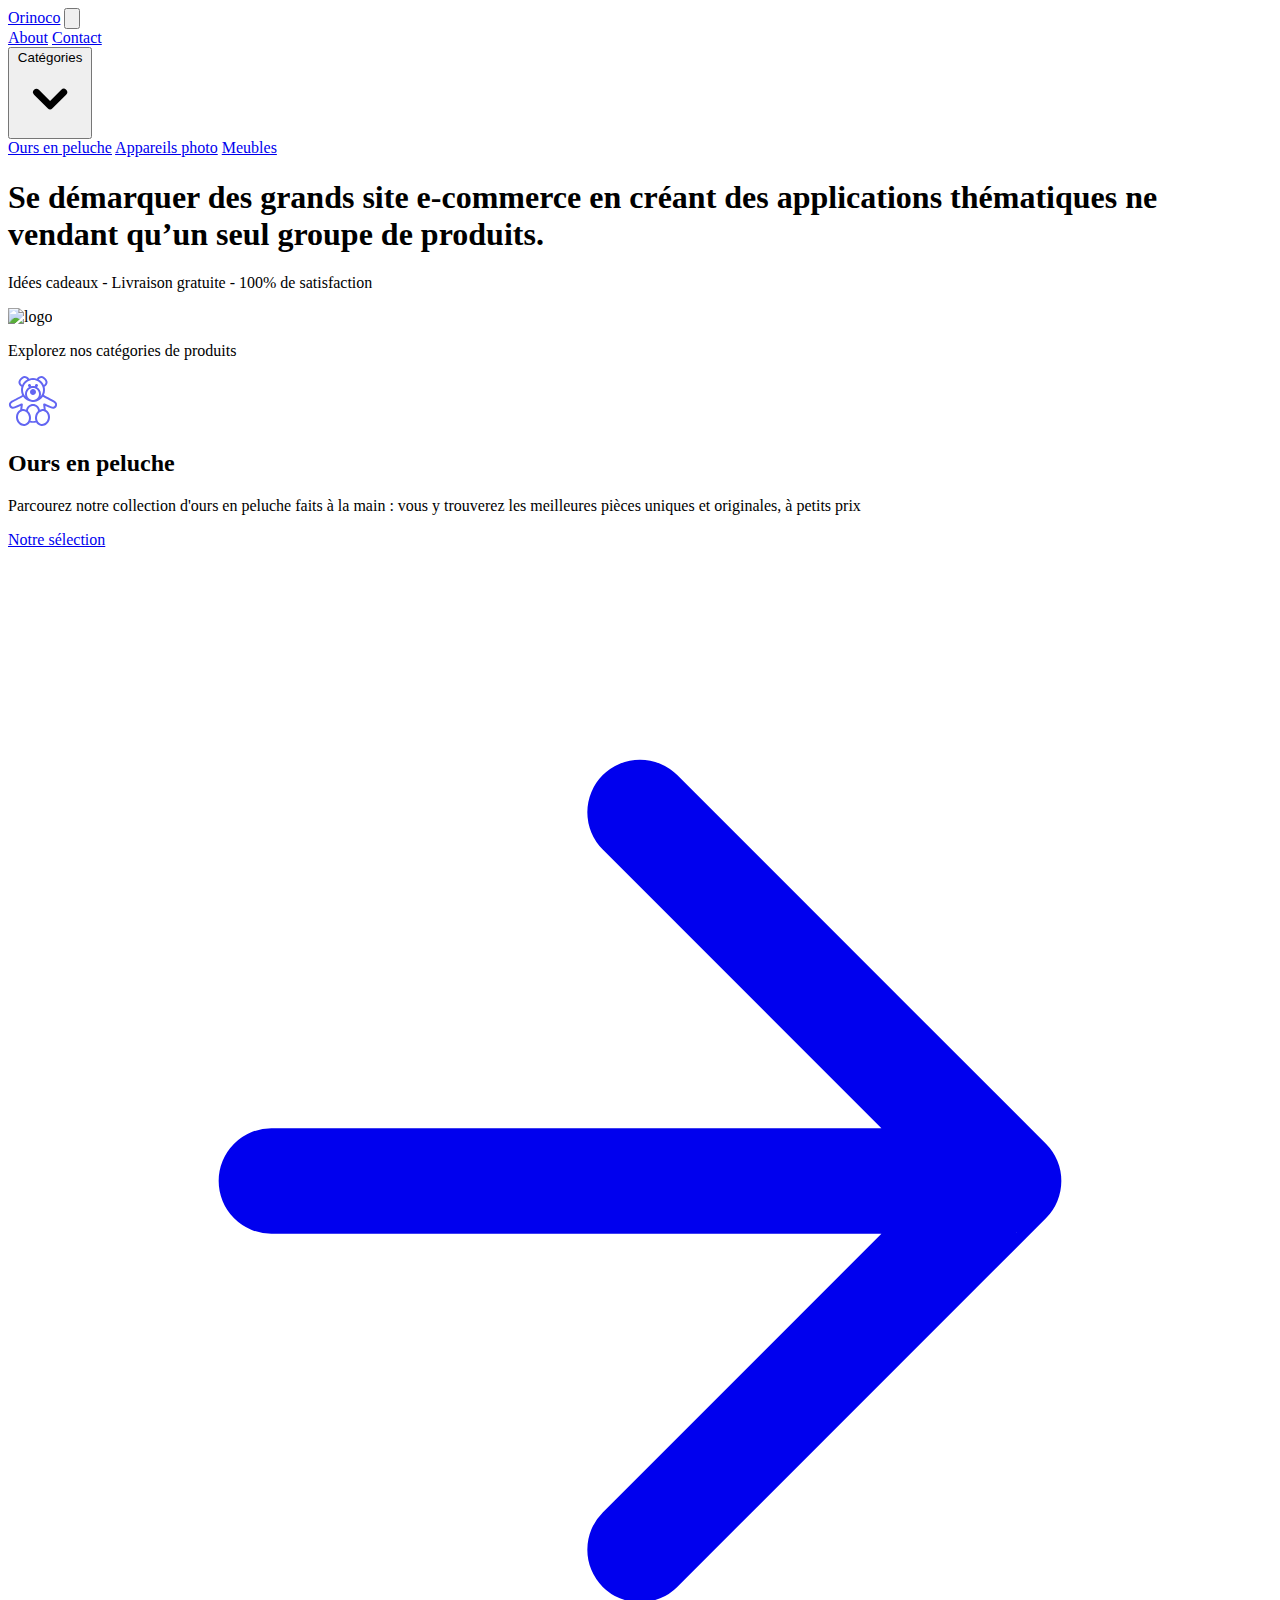
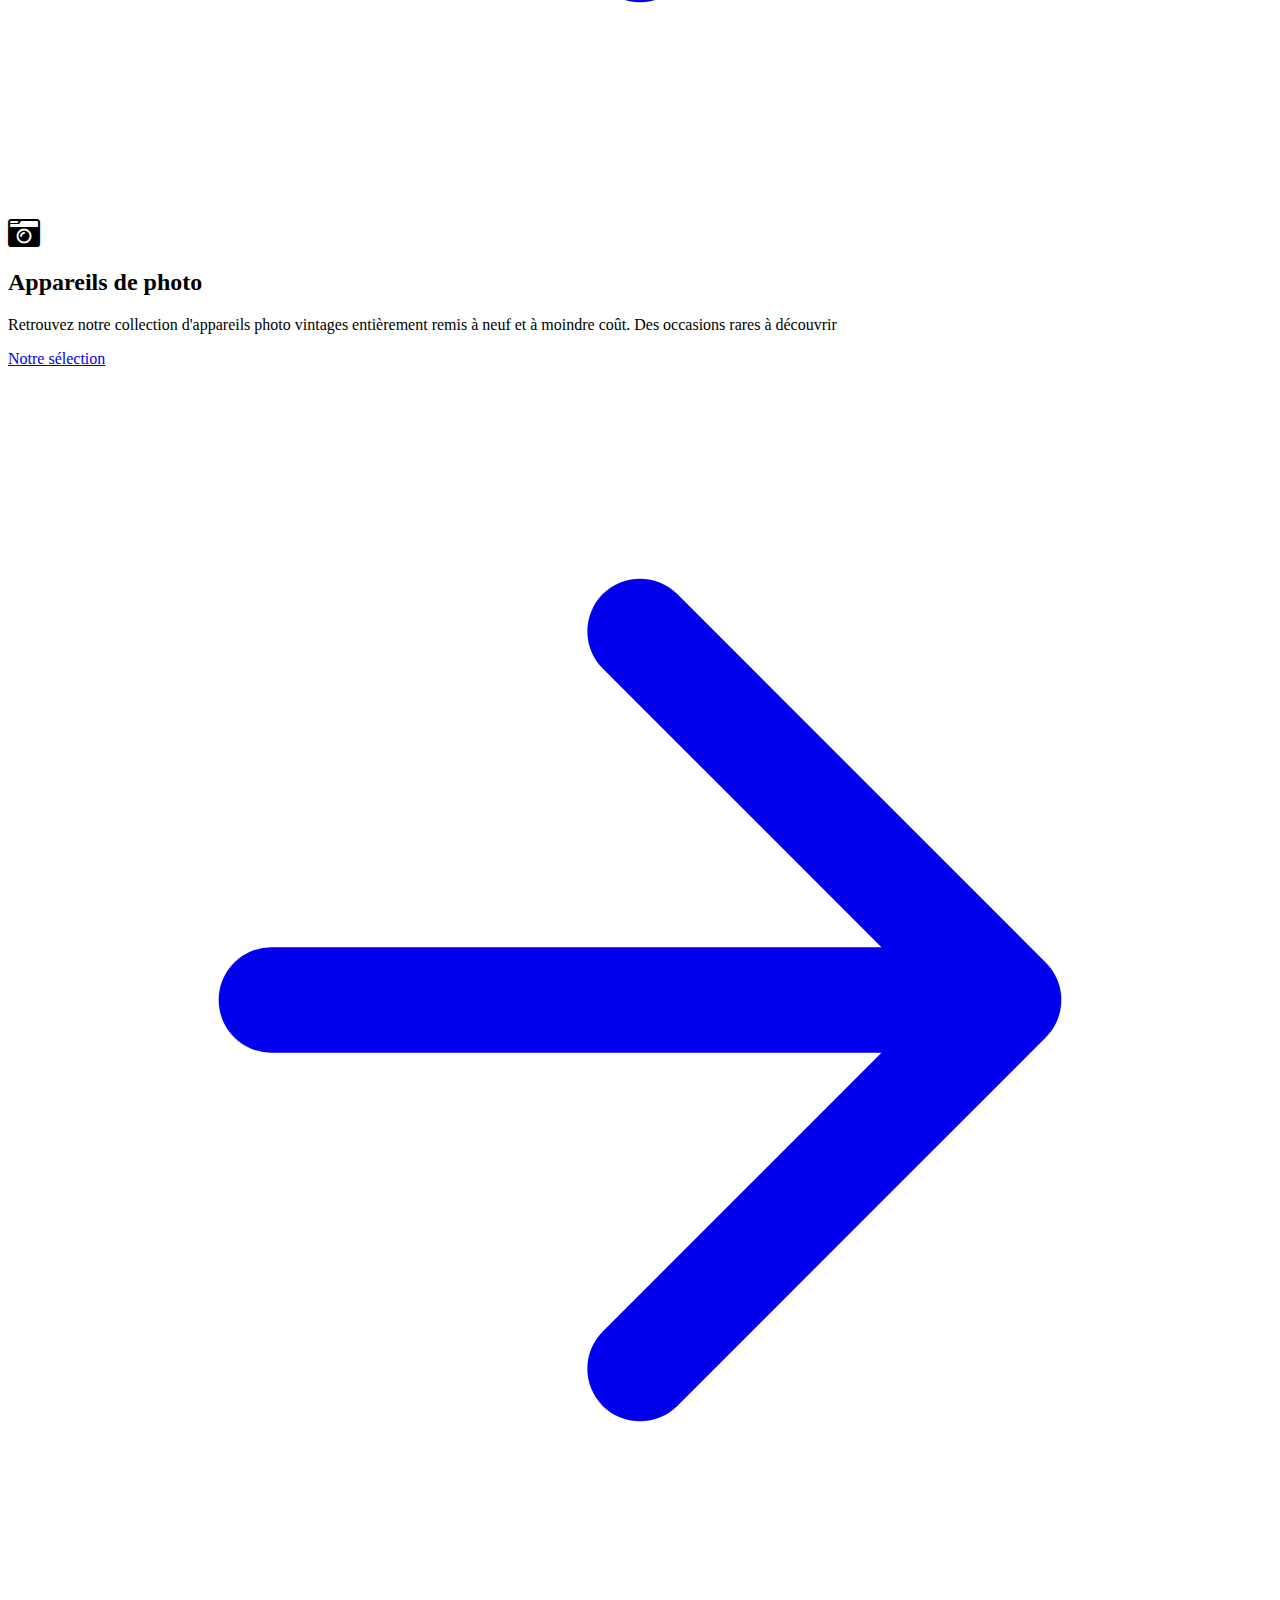
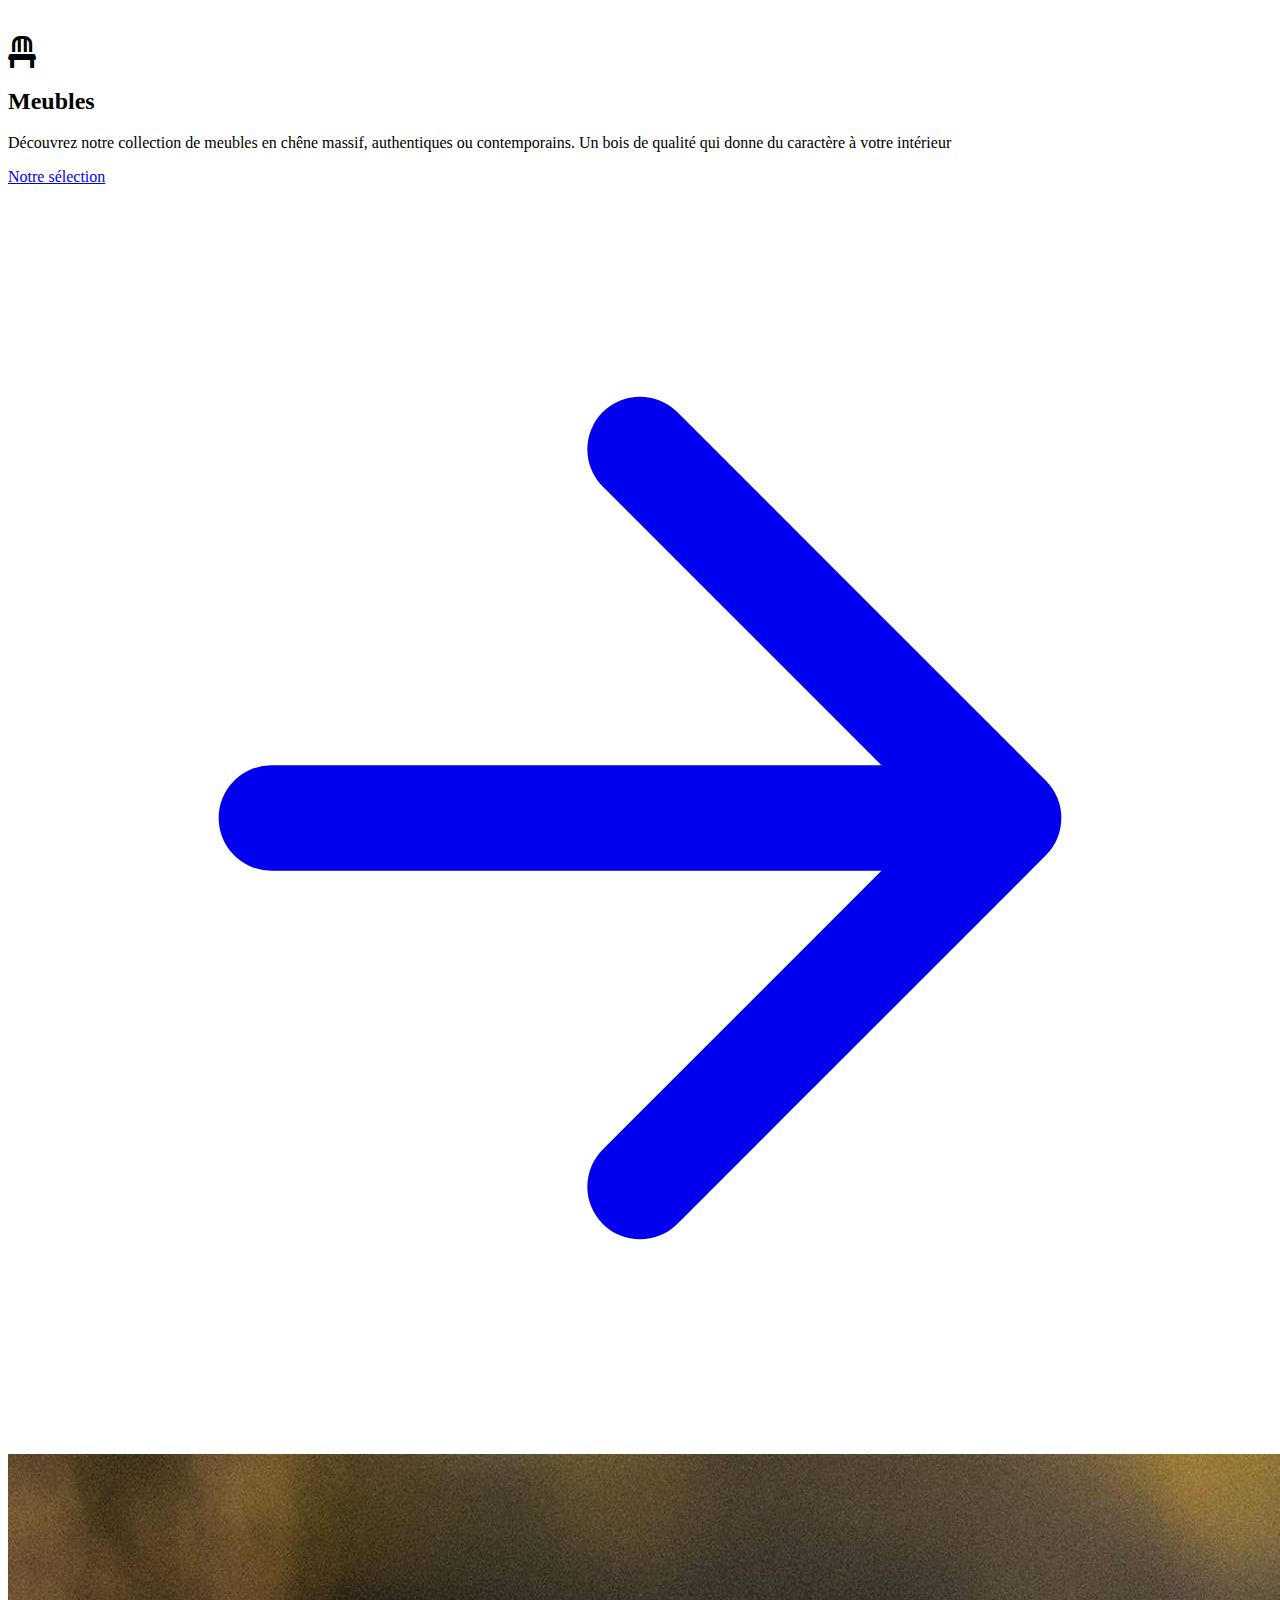
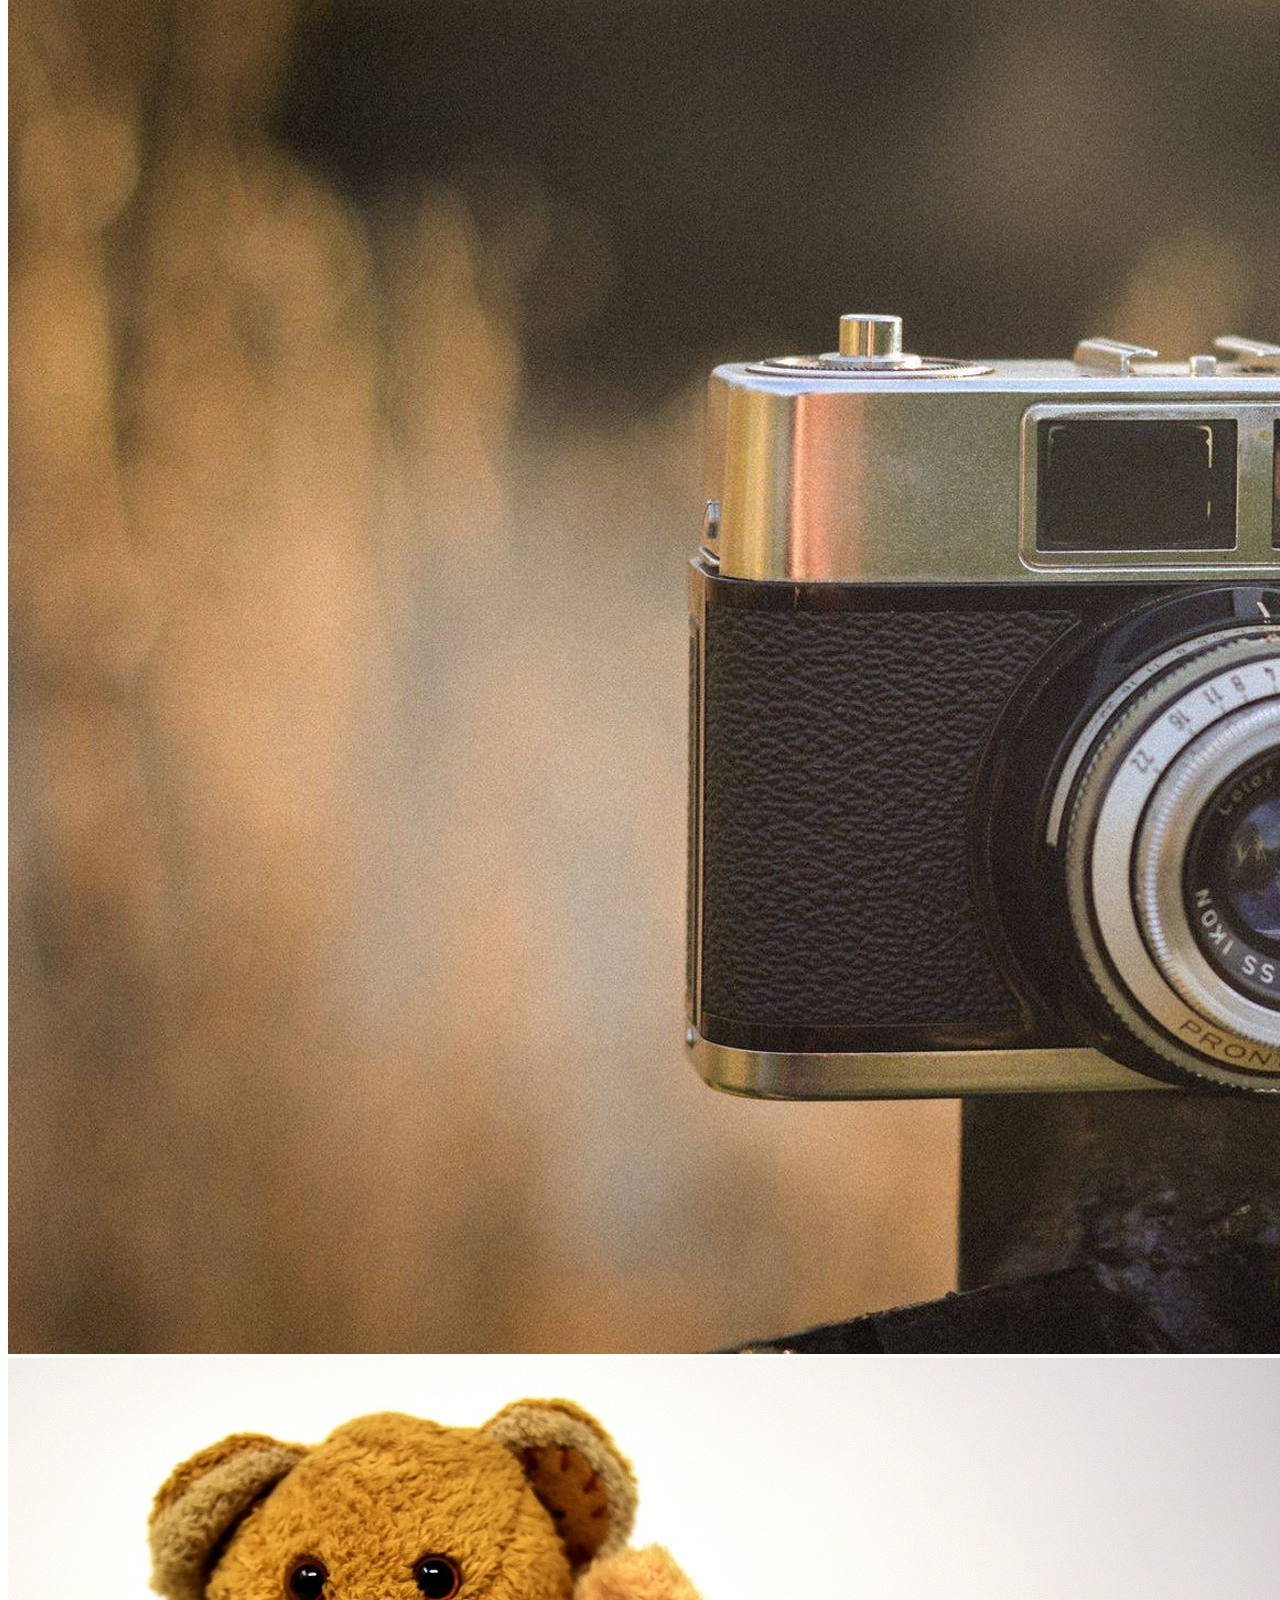
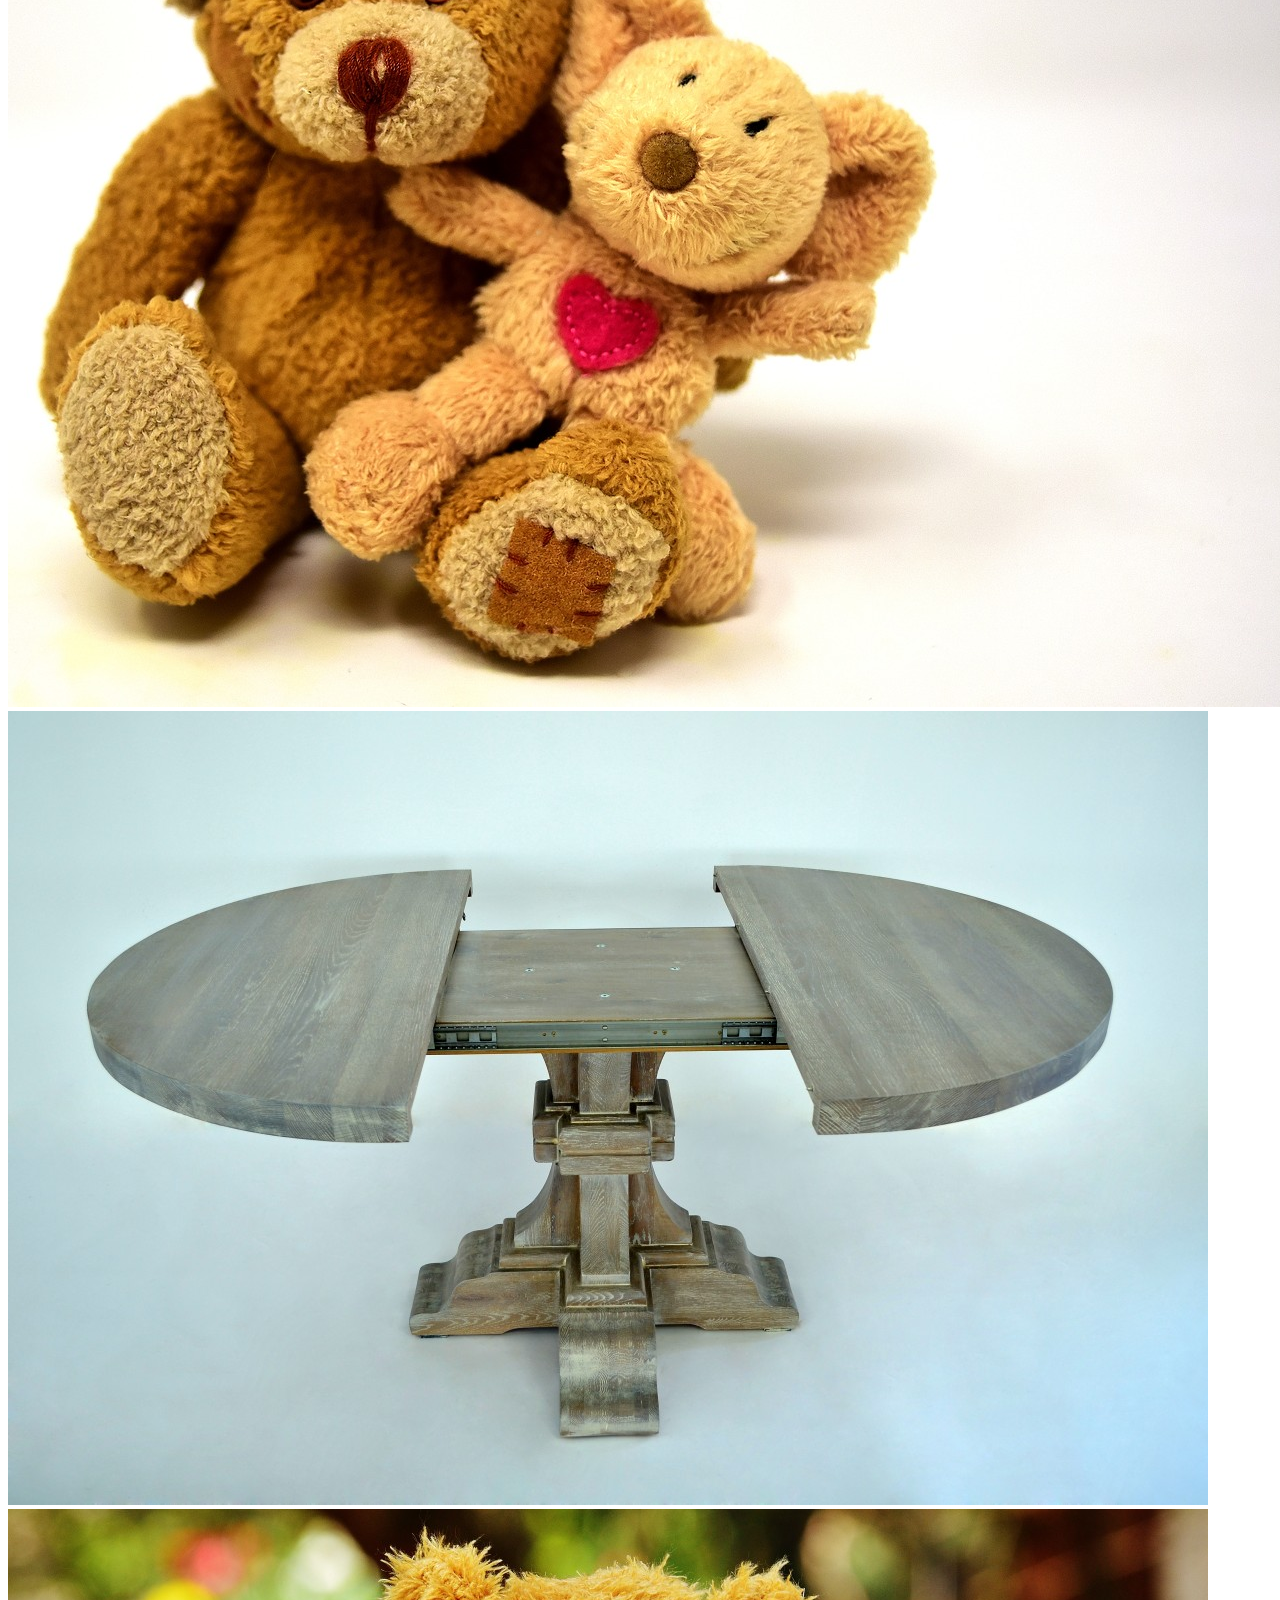
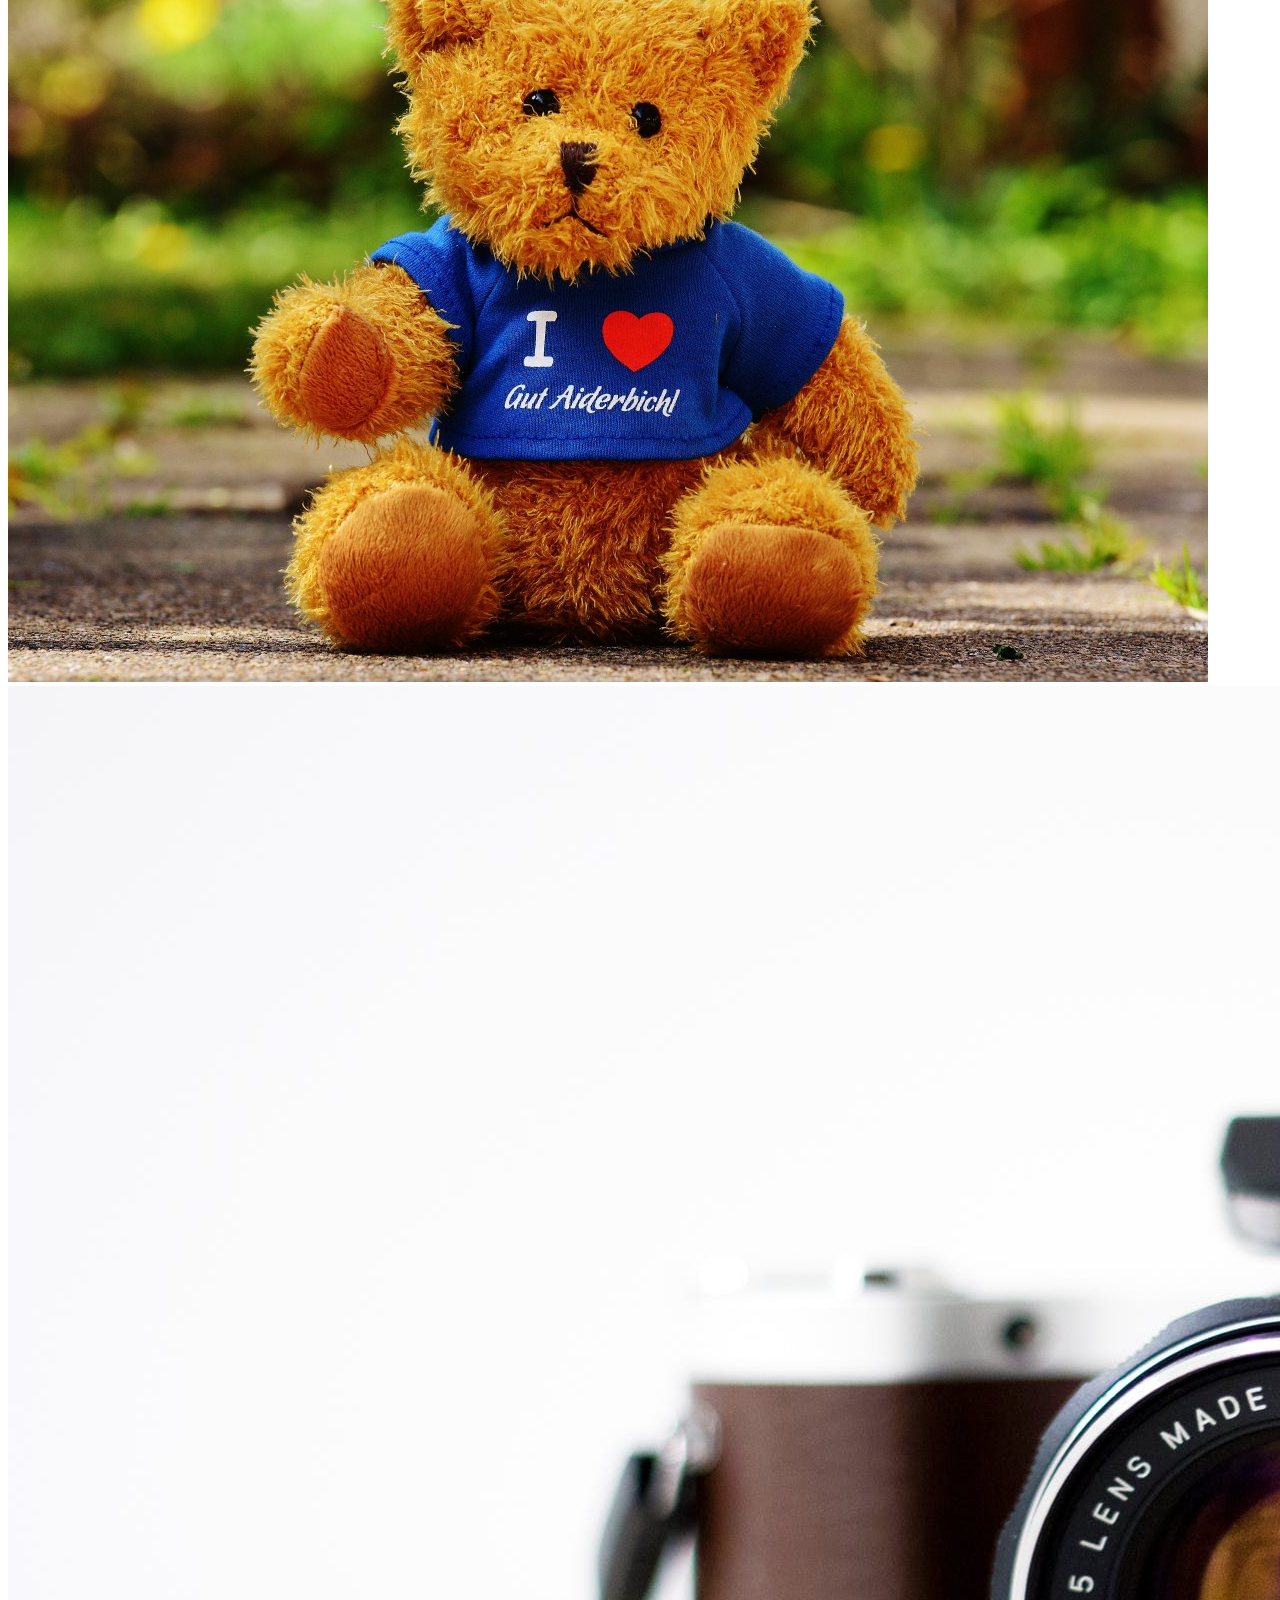
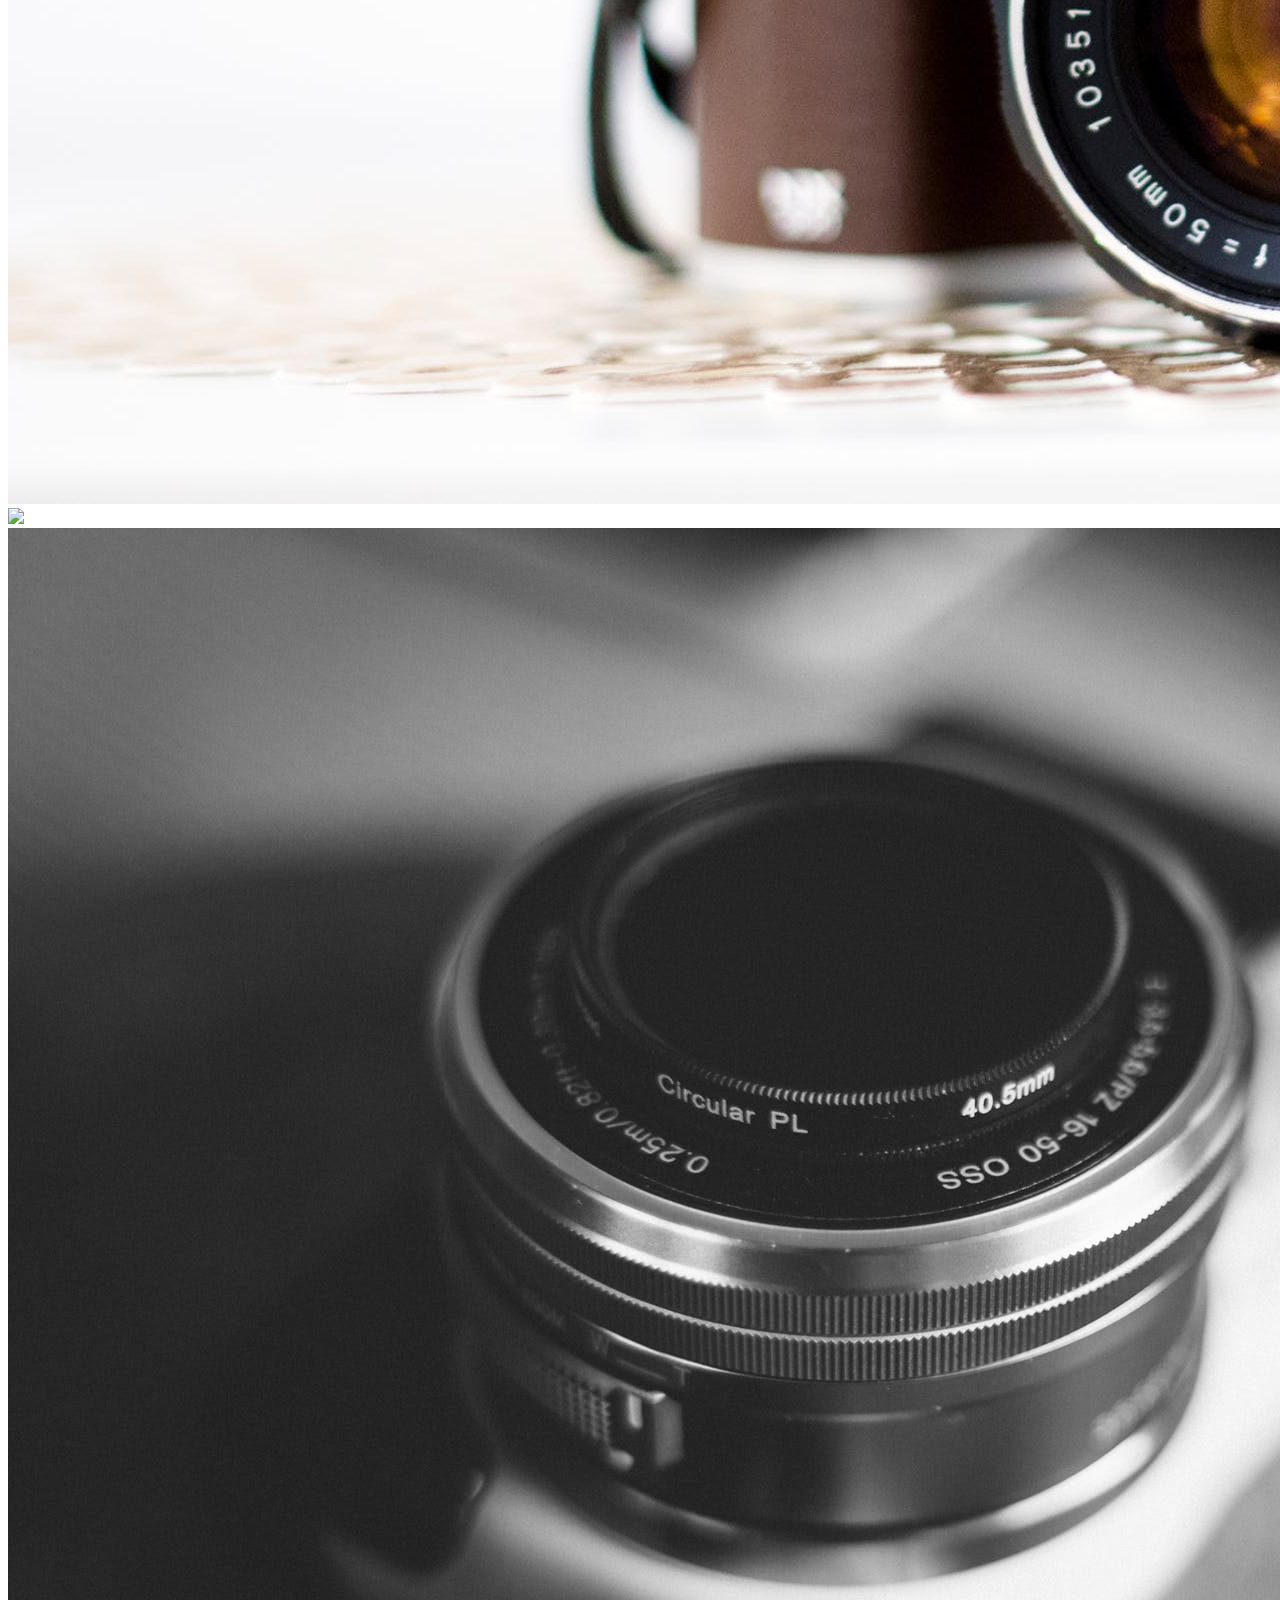
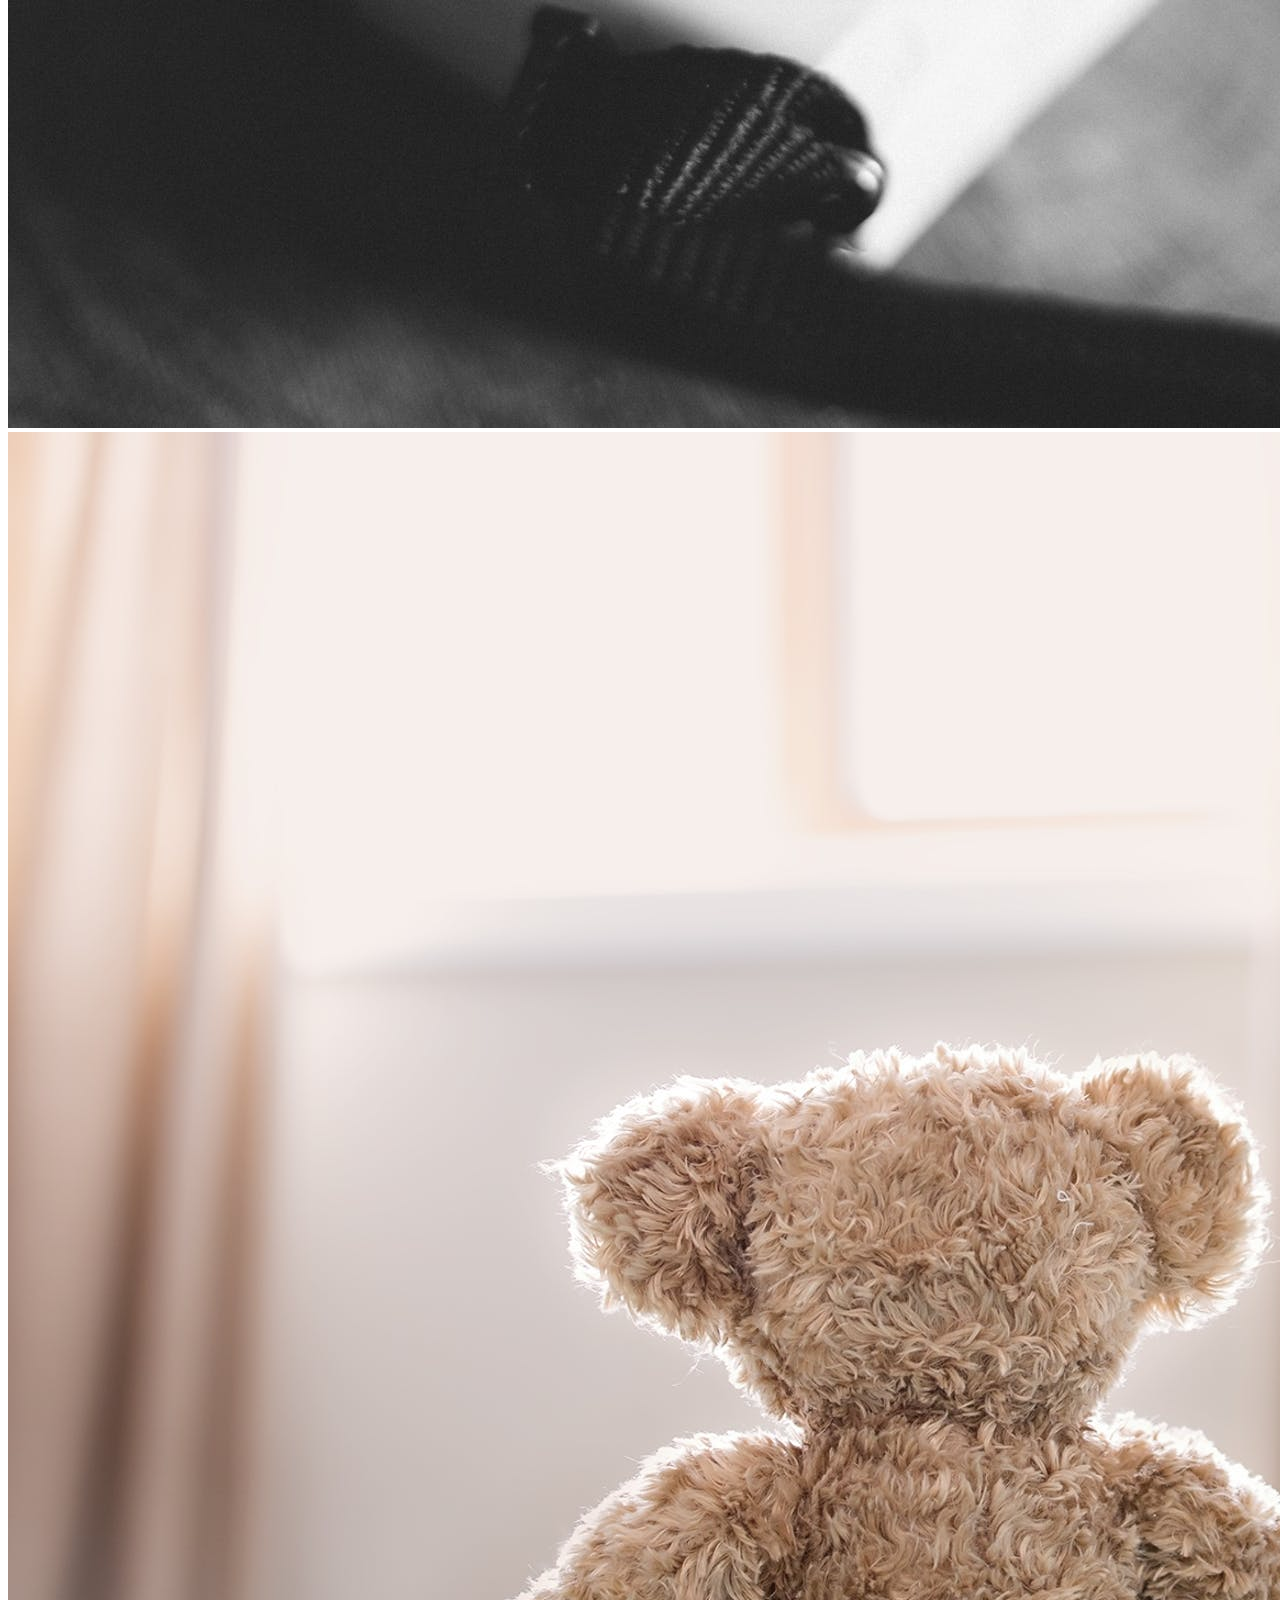
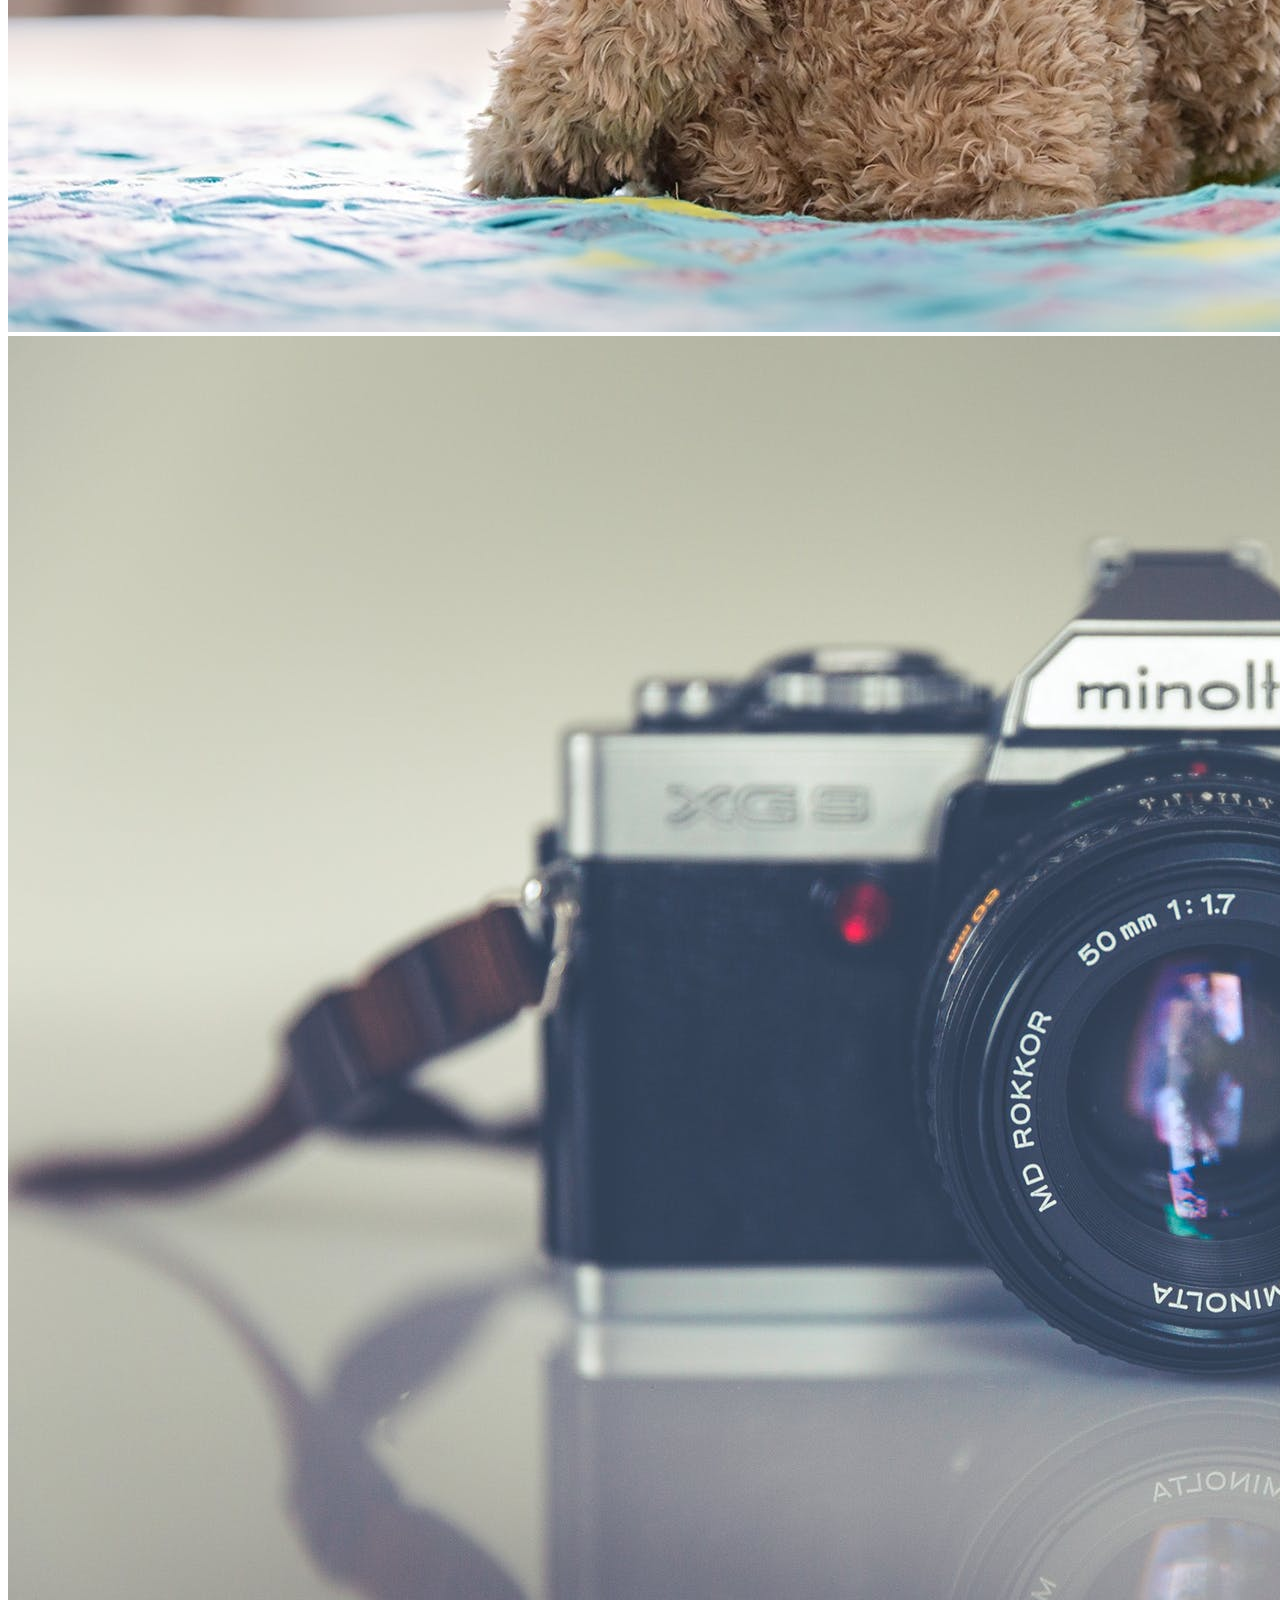
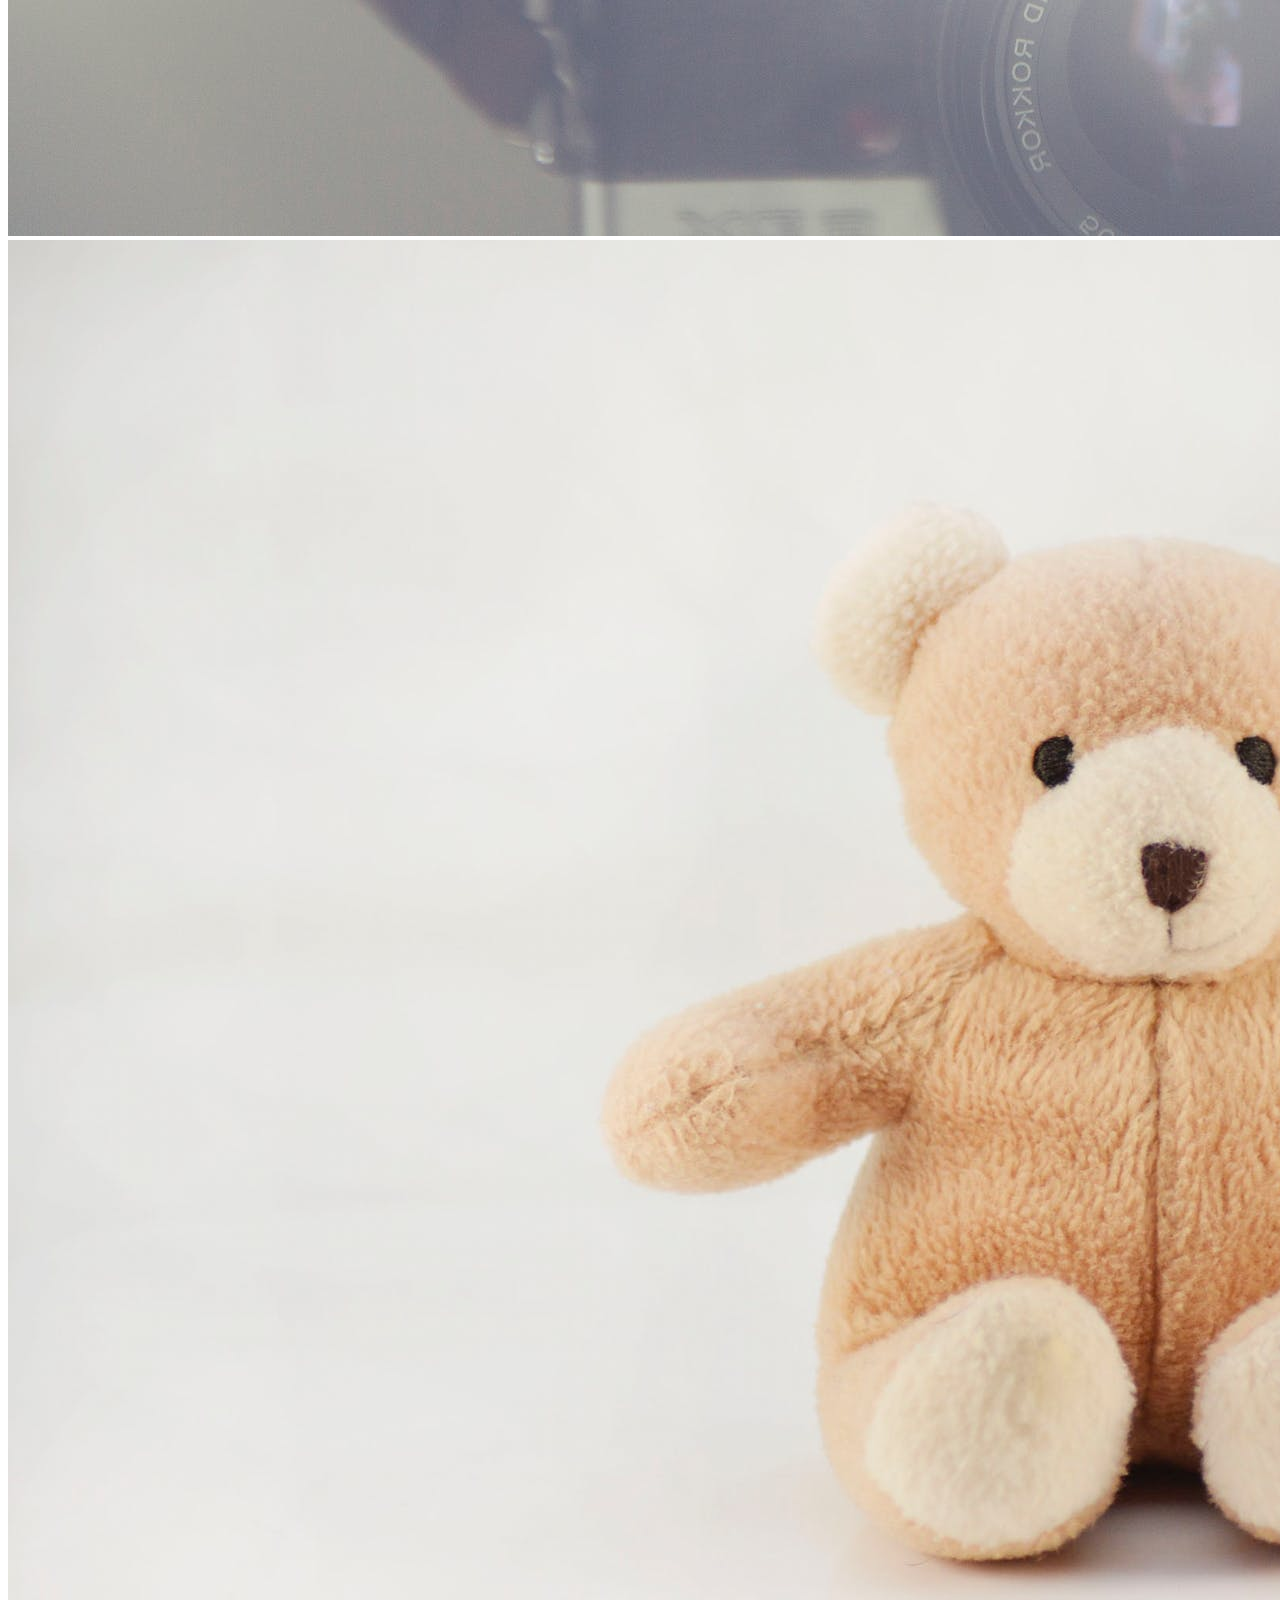
==== commit 298e1d98: "feature: home, list, product" ====
--- a/frontend/view/index.html
+++ b/frontend/view/index.html
@@ -24,18 +24,298 @@
   </head>
   <body class="text-gray-900 leading-normal">
     <div role="document" class="min-h-screen flex flex-col">
-      <header
-        role="banner"
-        class="w-full p-4 bg-gray-100 flex items-center justify-between"
-      >
-        <a href="/" rel="home" class="text-lg font-bold leading-tight"
-          >Orinoco</a
+      <header>
+        <script
+          src="https://cdn.jsdelivr.net/gh/alpinejs/alpine@v2.x.x/dist/alpine.min.js"
+          defer
+        ></script>
+        <div
+          class="
+            w-full
+            text-gray-700
+            bg-white
+            dark-mode:text-gray-200 dark-mode:bg-gray-800
+          "
         >
-        <nav role="navigation" tabindex="-1" aria-label="Main">
-          <ul class="flex align-center spacing-x-4">
-            <li><a href="#content" aria-current="page">Accueil</a></li>
-          </ul>
-        </nav>
+          <div
+            x-data="{ open: false }"
+            class="
+              flex flex-col
+              max-w-screen-xl
+              px-4
+              mx-auto
+              md:items-center md:justify-between md:flex-row md:px-6
+              lg:px-8
+            "
+          >
+            <div class="p-4 flex flex-row items-center justify-between">
+              <a
+                href="index.html"
+                class="
+                  text-lg
+                  font-semibold
+                  tracking-widest
+                  text-gray-900
+                  uppercase
+                  rounded-lg
+                  dark-mode:text-white
+                  focus:outline-none focus:shadow-outline
+                "
+                >Orinoco</a
+              >
+              <button
+                class="
+                  md:hidden
+                  rounded-lg
+                  focus:outline-none focus:shadow-outline
+                "
+                @click="open = !open"
+              >
+                <svg fill="currentColor" viewBox="0 0 20 20" class="w-6 h-6">
+                  <path
+                    x-show="!open"
+                    fill-rule="evenodd"
+                    d="M3 5a1 1 0 011-1h12a1 1 0 110 2H4a1 1 0 01-1-1zM3 10a1 1 0 011-1h12a1 1 0 110 2H4a1 1 0 01-1-1zM9 15a1 1 0 011-1h6a1 1 0 110 2h-6a1 1 0 01-1-1z"
+                    clip-rule="evenodd"
+                  ></path>
+                  <path
+                    x-show="open"
+                    fill-rule="evenodd"
+                    d="M4.293 4.293a1 1 0 011.414 0L10 8.586l4.293-4.293a1 1 0 111.414 1.414L11.414 10l4.293 4.293a1 1 0 01-1.414 1.414L10 11.414l-4.293 4.293a1 1 0 01-1.414-1.414L8.586 10 4.293 5.707a1 1 0 010-1.414z"
+                    clip-rule="evenodd"
+                  ></path>
+                </svg>
+              </button>
+            </div>
+            <nav
+              :class="{'flex': open, 'hidden': !open}"
+              class="
+                flex-col flex-grow
+                pb-4
+                md:pb-0
+                hidden
+                md:flex md:justify-end md:flex-row
+              "
+            >
+              <a
+                class="
+                  px-4
+                  py-2
+                  mt-2
+                  text-sm
+                  font-semibold
+                  bg-transparent
+                  rounded-lg
+                  dark-mode:bg-transparent
+                  dark-mode:hover:bg-gray-600
+                  dark-mode:focus:bg-gray-600
+                  dark-mode:focus:text-white
+                  dark-mode:hover:text-white
+                  dark-mode:text-gray-200
+                  md:mt-0 md:ml-4
+                  hover:text-gray-900
+                  focus:text-gray-900
+                  hover:bg-gray-200
+                  focus:bg-gray-200 focus:outline-none focus:shadow-outline
+                "
+                href="#"
+                >About</a
+              >
+              <a
+                class="
+                  px-4
+                  py-2
+                  mt-2
+                  text-sm
+                  font-semibold
+                  bg-transparent
+                  rounded-lg
+                  dark-mode:bg-transparent
+                  dark-mode:hover:bg-gray-600
+                  dark-mode:focus:bg-gray-600
+                  dark-mode:focus:text-white
+                  dark-mode:hover:text-white
+                  dark-mode:text-gray-200
+                  md:mt-0 md:ml-4
+                  hover:text-gray-900
+                  focus:text-gray-900
+                  hover:bg-gray-200
+                  focus:bg-gray-200 focus:outline-none focus:shadow-outline
+                "
+                href="#"
+                >Contact</a
+              >
+              <div
+                @click.away="open = false"
+                class="relative"
+                x-data="{ open: false }"
+              >
+                <button
+                  @click="open = !open"
+                  class="
+                    flex flex-row
+                    items-center
+                    w-full
+                    px-4
+                    py-2
+                    mt-2
+                    text-sm
+                    font-semibold
+                    text-left
+                    bg-transparent
+                    rounded-lg
+                    dark-mode:bg-transparent
+                    dark-mode:focus:text-white
+                    dark-mode:hover:text-white
+                    dark-mode:focus:bg-gray-600
+                    dark-mode:hover:bg-gray-600
+                    md:w-auto md:inline md:mt-0 md:ml-4
+                    hover:text-gray-900
+                    focus:text-gray-900
+                    hover:bg-gray-200
+                    focus:bg-gray-200 focus:outline-none focus:shadow-outline
+                  "
+                >
+                  <span>Catégories</span>
+                  <svg
+                    fill="currentColor"
+                    viewBox="0 0 20 20"
+                    :class="{'rotate-180': open, 'rotate-0': !open}"
+                    class="
+                      inline
+                      w-4
+                      h-4
+                      mt-1
+                      ml-1
+                      transition-transform
+                      duration-200
+                      transform
+                      md:-mt-1
+                    "
+                  >
+                    <path
+                      fill-rule="evenodd"
+                      d="M5.293 7.293a1 1 0 011.414 0L10 10.586l3.293-3.293a1 1 0 111.414 1.414l-4 4a1 1 0 01-1.414 0l-4-4a1 1 0 010-1.414z"
+                      clip-rule="evenodd"
+                    ></path>
+                  </svg>
+                </button>
+                <div
+                  x-show="open"
+                  x-transition:enter="transition ease-out duration-100"
+                  x-transition:enter-start="transform opacity-0 scale-95"
+                  x-transition:enter-end="transform opacity-100 scale-100"
+                  x-transition:leave="transition ease-in duration-75"
+                  x-transition:leave-start="transform opacity-100 scale-100"
+                  x-transition:leave-end="transform opacity-0 scale-95"
+                  class="
+                    absolute
+                    right-0
+                    w-full
+                    mt-2
+                    origin-top-right
+                    rounded-md
+                    shadow-lg
+                    md:w-48
+                  "
+                >
+                  <div
+                    class="
+                      px-2
+                      py-2
+                      bg-white
+                      rounded-md
+                      shadow
+                      dark-mode:bg-gray-800
+                    "
+                  >
+                    <a
+                      class="
+                        block
+                        px-4
+                        py-2
+                        mt-2
+                        text-sm
+                        font-semibold
+                        bg-transparent
+                        rounded-lg
+                        dark-mode:bg-transparent
+                        dark-mode:hover:bg-gray-600
+                        dark-mode:focus:bg-gray-600
+                        dark-mode:focus:text-white
+                        dark-mode:hover:text-white
+                        dark-mode:text-gray-200
+                        md:mt-0
+                        hover:text-gray-900
+                        focus:text-gray-900
+                        hover:bg-gray-200
+                        focus:bg-gray-200
+                        focus:outline-none
+                        focus:shadow-outline
+                      "
+                      href="page-product-list.html"
+                      >Ours en peluche</a
+                    >
+                    <a
+                      class="
+                        block
+                        px-4
+                        py-2
+                        mt-2
+                        text-sm
+                        font-semibold
+                        bg-transparent
+                        rounded-lg
+                        dark-mode:bg-transparent
+                        dark-mode:hover:bg-gray-600
+                        dark-mode:focus:bg-gray-600
+                        dark-mode:focus:text-white
+                        dark-mode:hover:text-white
+                        dark-mode:text-gray-200
+                        md:mt-0
+                        hover:text-gray-900
+                        focus:text-gray-900
+                        hover:bg-gray-200
+                        focus:bg-gray-200
+                        focus:outline-none
+                        focus:shadow-outline
+                      "
+                      href="#"
+                      >Appareils photo</a
+                    >
+                    <a
+                      class="
+                        block
+                        px-4
+                        py-2
+                        mt-2
+                        text-sm
+                        font-semibold
+                        bg-transparent
+                        rounded-lg
+                        dark-mode:bg-transparent
+                        dark-mode:hover:bg-gray-600
+                        dark-mode:focus:bg-gray-600
+                        dark-mode:focus:text-white
+                        dark-mode:hover:text-white
+                        dark-mode:text-gray-200
+                        md:mt-0
+                        hover:text-gray-900
+                        focus:text-gray-900
+                        hover:bg-gray-200
+                        focus:bg-gray-200
+                        focus:outline-none
+                        focus:shadow-outline
+                      "
+                      href="#"
+                      >Meubles</a
+                    >
+                  </div>
+                </div>
+              </div>
+            </nav>
+          </div>
+        </div>
       </header>
       <main class="flex-grow w-full p-4" id="content" tabindex="-1">
         <div class="max-w-5xl mx-auto mt-10">
@@ -49,7 +329,8 @@
               text-center
             "
           >
-            Catalogue de produits
+            Se démarquer des grands site e-commerce en créant des applications
+            thématiques ne vendant qu’un seul groupe de produits.
           </h1>
           <p class="leading-tight text-lg mb-4 text-center from-gray-400">
             Idées cadeaux - Livraison gratuite - 100% de satisfaction
@@ -67,11 +348,27 @@
               >
                 <div class="flex flex-wrap justify-center">
                   <div class="w-6/12 sm:w-4/12 px-4">
-                    <img
-                      class="rounded-full border border-gray-100 shadow-sm"
-                      src="../css/img/Capture d’écran 2021-07-22 à 11.48.21.png"
-                      alt="logo"
-                    />
+                    <div
+                      class="
+                        z-20
+                        flex
+                        p-2
+                        items-center
+                        flex-col
+                        rounded-md
+                        shadow-md
+                        my-4
+                        transform
+                        duration-200
+                        move-item
+                      "
+                    >
+                      <img
+                        class="shadow-sm"
+                        src="../css/img/Capture d’écran 2021-07-22 à 11.48.21.png"
+                        alt="logo"
+                      />
+                    </div>
                   </div>
                 </div>
               </div>
@@ -173,7 +470,7 @@
                     </p>
                     <a
                       class="mt-3 text-indigo-500 inline-flex items-center"
-                      href="page-product.html"
+                      href="page-product-list.html"
                       >Notre sélection
                       <svg
                         fill="none"
